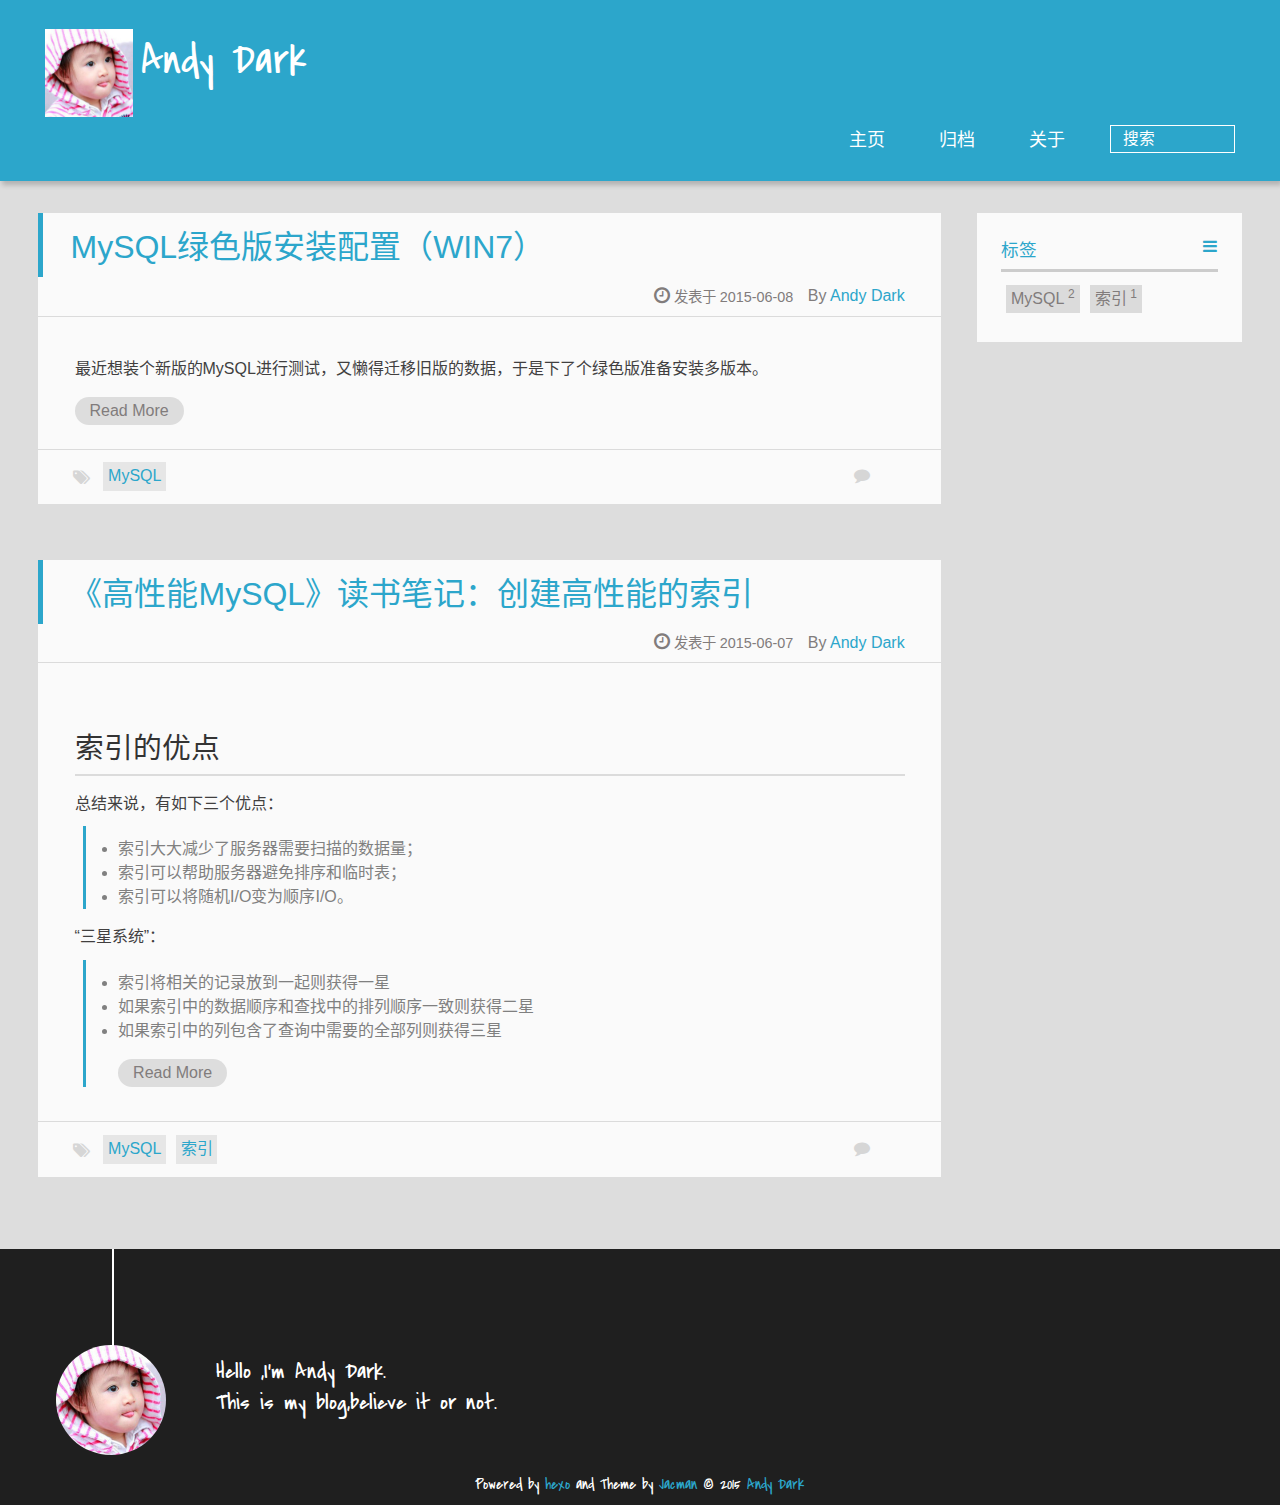
==== index.html @ 874c9fc3 "Site updated: 2015-06-08 14:07:18" ====
<!DOCTYPE HTML>
<html lang="zh-CN">
<head>
  <meta charset="UTF-8">
  
    <title>Andy Dark</title>
    <meta name="viewport" content="width=device-width, initial-scale=1,user-scalable=no">
    
    <meta name="author" content="Andy Dark">
    

    
    <meta name="description">
<meta property="og:type" content="website">
<meta property="og:title" content="Andy Dark">
<meta property="og:url" content="http://yoursite.com/index.html">
<meta property="og:site_name" content="Andy Dark">
<meta property="og:description">
<meta name="twitter:card" content="summary">
<meta name="twitter:title" content="Andy Dark">
<meta name="twitter:description">

    
    <link rel="alternative" href="/atom.xml" title="Andy Dark" type="application/atom+xml">
    
    
    <link rel="icon" href="/img/favicon.ico">
    
    
    <link rel="apple-touch-icon" href="/img/jacman.jpg">
    <link rel="apple-touch-icon-precomposed" href="/img/jacman.jpg">
    
    <link rel="stylesheet" href="/css/style.css" type="text/css">
</head>

  <body>
    <header>
      
<div>
		
			<div id="imglogo">
				<a href="/"><img src="/img/aoli_220.jpg" alt="Andy Dark" title="Andy Dark"/></a>
			</div>
			
			<div id="textlogo">
				<h1 class="site-name"><a href="/" title="Andy Dark">Andy Dark</a></h1>
				<h2 class="blog-motto"></h2>
			</div>
			<div class="navbar"><a class="navbutton navmobile" href="#" title="菜单">
			</a></div>
			<nav class="animated">
				<ul>
					<ul>
					 
						<li><a href="/">主页</a></li>
					
						<li><a href="/archives">归档</a></li>
					
						<li><a href="/about">关于</a></li>
					
					<li>
 					
					<form class="search" action="//google.com/search" method="get" accept-charset="utf-8">
						<label>Search</label>
						<input type="search" id="search" name="q" autocomplete="off" maxlength="20" placeholder="搜索" />
						<input type="hidden" name="q" value="site:yoursite.com">
					</form>
					
					</li>
				</ul>
			</nav>			
</div>
    </header>
    <div id="container">
      <div id="main">

   
    
    <article class="post-expand post" itemprop="articleBody"> 
        <header class="article-info clearfix">
  <h1 itemprop="name">
    
      <a href="/2015/06/08/MySQL绿色版安装配置（WIN7）/" title="MySQL绿色版安装配置（WIN7）" itemprop="url">MySQL绿色版安装配置（WIN7）</a>
  </h1>
  <p class="article-author">By
       
		<a href="/about" title="Andy Dark" target="_blank" itemprop="author">Andy Dark</a>
		
  <p class="article-time">
    <time datetime="2015-06-08T04:26:54.000Z" itemprop="datePublished"> 发表于 2015-06-08</time>
    
  </p>
</header>
    <div class="article-content">
        
        <p>最近想装个新版的MySQL进行测试，又懒得迁移旧版的数据，于是下了个绿色版准备安装多版本。</p>
        
        
        <p class="article-more-link">
          
            <a href="/2015/06/08/MySQL绿色版安装配置（WIN7）/#more">Read More</a>
          
       </p>
    </div>
    <footer class="article-footer clearfix">
<div class="article-catetags">


  <div class="article-tags">
  
  <span></span> <a href="/tags/MySQL/">MySQL</a>
  </div>

</div>




<div class="comments-count">
	
	  	<span></span>
		<a href="/2015/06/08/MySQL绿色版安装配置（WIN7）/#comments" class="ds-thread-count comments-count-link" data-thread-key="2015/06/08/MySQL绿色版安装配置（WIN7）/" data-count-type="comments">&nbsp;</a>
	
</div>

</footer>


    </article>






   
    
    <article class="post-expand post" itemprop="articleBody"> 
        <header class="article-info clearfix">
  <h1 itemprop="name">
    
      <a href="/2015/06/07/《高性能MySQL》读书笔记：创建高性能的索引/" title="《高性能MySQL》读书笔记：创建高性能的索引" itemprop="url">《高性能MySQL》读书笔记：创建高性能的索引</a>
  </h1>
  <p class="article-author">By
       
		<a href="/about" title="Andy Dark" target="_blank" itemprop="author">Andy Dark</a>
		
  <p class="article-time">
    <time datetime="2015-06-07T14:24:03.000Z" itemprop="datePublished"> 发表于 2015-06-07</time>
    
  </p>
</header>
    <div class="article-content">
        
        <h1 id="索引的优点">索引的优点</h1><p>总结来说，有如下三个优点：</p>
<blockquote>
<ul>
<li>索引大大减少了服务器需要扫描的数据量；</li>
<li>索引可以帮助服务器避免排序和临时表；</li>
<li>索引可以将随机I/O变为顺序I/O。</li>
</ul>
</blockquote>
<p>“三星系统”：</p>
<blockquote>
<ul>
<li>索引将相关的记录放到一起则获得一星 </li>
<li>如果索引中的数据顺序和查找中的排列顺序一致则获得二星</li>
<li>如果索引中的列包含了查询中需要的全部列则获得三星
        
        
        <p class="article-more-link">
          
            <a href="/2015/06/07/《高性能MySQL》读书笔记：创建高性能的索引/#more">Read More</a>
          
       </p>
    </div>
    <footer class="article-footer clearfix">
<div class="article-catetags">


  <div class="article-tags">
  
  <span></span> <a href="/tags/MySQL/">MySQL</a><a href="/tags/索引/">索引</a>
  </div>

</div>




<div class="comments-count">
	
	  	<span></span>
		<a href="/2015/06/07/《高性能MySQL》读书笔记：创建高性能的索引/#comments" class="ds-thread-count comments-count-link" data-thread-key="2015/06/07/《高性能MySQL》读书笔记：创建高性能的索引/" data-count-type="comments">&nbsp;</a>
	
</div>

</footer>


    </article>







</div>
      <div class="openaside"><a class="navbutton" href="#" title="显示侧边栏"></a></div>

<div id="asidepart">
<div class="closeaside"><a class="closebutton" href="#" title="隐藏侧边栏"></a></div>
<aside class="clearfix">

  

  
<div class="tagslist">
	<p class="asidetitle">标签</p>
		<ul class="clearfix">
		
			
				<li><a href="/tags/MySQL/" title="MySQL">MySQL<sup>2</sup></a></li>
			
		
			
				<li><a href="/tags/索引/" title="索引">索引<sup>1</sup></a></li>
			
		
		</ul>
</div>


  


</aside>
</div>
    </div>
    <footer><div id="footer" >
	
	<div class="line">
		<span></span>
		<div class="author"></div>
	</div>
	
	
	<section class="info">
		<p> Hello ,I&#39;m Andy Dark. <br/>
			This is my blog,believe it or not.</p>
	</section>
	 
	<div class="social-font" class="clearfix">
		
		
		
		
		
		
		
		
		
		
	</div>
			
		

		<p class="copyright">
		Powered by <a href="http://hexo.io" target="_blank" title="hexo">hexo</a> and Theme by <a href="https://github.com/wuchong/jacman" target="_blank" title="Jacman">Jacman</a> © 2015 
		
		<a href="/about" target="_blank" title="Andy Dark">Andy Dark</a>
		
		
		</p>
</div>
</footer>
    <script src="/js/jquery-2.0.3.min.js"></script>
<script src="/js/jquery.imagesloaded.min.js"></script>
<script src="/js/gallery.js"></script>

<script type="text/javascript">
$(document).ready(function(){ 
  $('.navbar').click(function(){
    $('header nav').toggleClass('shownav');
  });
  var myWidth = 0;
  function getSize(){
    if( typeof( window.innerWidth ) == 'number' ) {
      myWidth = window.innerWidth;
    } else if( document.documentElement && document.documentElement.clientWidth) {
      myWidth = document.documentElement.clientWidth;
    };
  };
  var m = $('#main'),
      a = $('#asidepart'),
      c = $('.closeaside'),
      o = $('.openaside');
  c.click(function(){
    a.addClass('fadeOut').css('display', 'none');
    o.css('display', 'block').addClass('fadeIn');
    m.addClass('moveMain');
  });
  o.click(function(){
    o.css('display', 'none').removeClass('beforeFadeIn');
    a.css('display', 'block').removeClass('fadeOut').addClass('fadeIn');      
    m.removeClass('moveMain');
  });
  $(window).scroll(function(){
    o.css("top",Math.max(80,260-$(this).scrollTop()));
  });
  
  $(window).resize(function(){
    getSize(); 
    if (myWidth >= 1024) {
      $('header nav').removeClass('shownav');
    }else{
      m.removeClass('moveMain');
      a.css('display', 'block').removeClass('fadeOut');
      o.css('display', 'none');
        
    }
  });
});
</script>




<script type="text/javascript">
  var duoshuoQuery = {short_name:"andydark"};
  (function() {
    var ds = document.createElement('script');
    ds.type = 'text/javascript';ds.async = true;
    ds.src = '//static.duoshuo.com/embed.js';
    ds.charset = 'UTF-8';
    (document.getElementsByTagName('head')[0] 
    || document.getElementsByTagName('body')[0]).appendChild(ds);
  })();
</script> 







<link rel="stylesheet" href="/fancybox/jquery.fancybox.css" media="screen" type="text/css">
<script src="/fancybox/jquery.fancybox.pack.js"></script>
<script type="text/javascript">
$(document).ready(function(){ 
  $('.article-content').each(function(i){
    $(this).find('img').each(function(){
      if ($(this).parent().hasClass('fancybox')) return;
      var alt = this.alt;
      if (alt) $(this).after('<span class="caption">' + alt + '</span>');
      $(this).wrap('<a href="' + this.src + '" title="' + alt + '" class="fancybox"></a>');
    });
    $(this).find('.fancybox').each(function(){
      $(this).attr('rel', 'article' + i);
    });
  });
  if($.fancybox){
    $('.fancybox').fancybox();
  }
}); 
</script>



<!-- Analytics Begin -->





<!-- Analytics End -->

<!-- Totop Begin -->

	<div id="totop">
	<a title="返回顶部"><img src="/img/scrollup.png"/></a>
	</div>
	<script src="/js/totop.js"></script>

<!-- Totop End -->

<!-- MathJax Begin -->
<!-- mathjax config similar to math.stackexchange -->


<!-- MathJax End -->

<!-- Tiny_search Begin -->

<!-- Tiny_search End -->

  </body>
 </html>
---- css/style.css ----
html,
body,
div,
span,
applet,
object,
iframe,
h1,
h2,
h3,
h4,
h5,
h6,
p,
blockquote,
pre,
a,
abbr,
acronym,
address,
big,
cite,
code,
del,
dfn,
em,
img,
ins,
kbd,
q,
s,
samp,
small,
strike,
strong,
sub,
sup,
tt,
var,
dl,
dt,
dd,
ol,
ul,
li,
fieldset,
form,
label,
legend,
table,
caption,
tbody,
tfoot,
thead,
tr,
th,
td {
  margin: 0;
  padding: 0;
  border: 0;
  outline: 0;
  font-weight: inherit;
  font-style: inherit;
  font-family: inherit;
  font-size: 100%;
  vertical-align: baseline;
}
body {
  line-height: 1;
  color: #000;
  background: #fff;
}
ol,
ul {
  list-style: none;
}
table {
  border-collapse: separate;
  border-spacing: 0;
  vertical-align: middle;
}
caption,
th,
td {
  text-align: left;
  font-weight: normal;
  vertical-align: middle;
}
a img {
  border: none;
}
/* custom Font*/
@font-face {
  font-family: "covered_by_your_graceregular";
  font-weight: normal;
  font-style: normal;
  src: url("../font/coveredbyyourgrace-webfont.eot");
  src: url("../font/coveredbyyourgrace-webfont.eot?#iefix") format('embedded-opentype'), url("../font/coveredbyyourgrace-webfont.svg#covered_by_your_graceregular") format('svg'), url("../font/coveredbyyourgrace-webfont.woff") format('woff'), url("../font/coveredbyyourgrace-webfont.ttf") format('truetype');
}
/* icon Font */
@font-face {
  font-family: "FontAwesome";
  font-style: normal;
  font-weight: normal;
  src: url("../font/fontawesome-webfont.eot?v=#4.0.3");
  src: url("../font/fontawesome-webfont.eot?#iefix&v=#4.0.3") format("embedded-opentype"), url("../font/fontawesome-webfont.woff?v=#4.0.3") format("woff"), url("../font/fontawesome-webfont.ttf?v=#4.0.3") format("truetype"), url("../font/fontawesome-webfont.svg#fontawesomeregular?v=#4.0.3") format("svg");
}
@font-face {
  font-family: "fontdiao";
  font-weight: normal;
  font-style: normal;
  src: url("../font/fontdiao.eot");
  src: url("../font/fontdiao.eot?#iefix") format('embedded-opentype'), url("../font/fontdiao.svg#fontdiao") format('svg'), url("../font/fontdiao.woff") format('woff'), url("../font/fontdiao.ttf") format('truetype');
}
/* Public style */
* {
  -webkit-margin-before: 0;
  -webkit-margin-after: 0;
}
body {
  background: #ddd;
  font-family: "Helvetica Neue", "Helvetica", "Microsoft YaHei", "WenQuanYi Micro Hei", Arial, sans-serif;
  font-size: 100%;
  color: #817c7c;
  line-height: 1.5;
}
iframe {
  margin-top: 10px;
}
small {
  font-size: 80%;
}
sub,
sup {
  font-size: 75%;
  line-height: 0;
  position: relative;
  vertical-align: baseline;
}
sup {
  top: -0.5em;
  padding-left: 0.3em;
}
sub {
  bottom: -0.25em;
}
a {
  text-decoration: none;
  color: #817c7c;
}
a:hover,
a:focus {
  outline: 0;
  text-decoration: none;
  -webkit-transition: color 0.25s, background 0.5s;
  -moz-transition: color 0.25s, background 0.5s;
  -o-transition: color 0.25s, background 0.5s;
  -ms-transition: color 0.25s, background 0.5s;
  transition: color 0.25s, background 0.5s;
}
a:hover:before {
  -webkit-transition: color 0.25s, background 0.5s;
  -moz-transition: color 0.25s, background 0.5s;
  -o-transition: color 0.25s, background 0.5s;
  -ms-transition: color 0.25s, background 0.5s;
  transition: color 0.25s, background 0.5s;
}
input:focus {
  outline: none;
}
input,
button {
  margin: 0;
  padding: 0;
}
input::-moz-focus-inner,
button::-moz-focus-inner {
  border: 0;
  padding: 0;
}
h1 {
  font-size: 1.5em;
}
.fa {
  display: inline-block;
  font-family: FontAwesome;
  font-style: normal;
  font-weight: normal;
  line-height: 1;
  -webkit-font-smoothing: antialiased;
  -moz-osx-font-smoothing: grayscale;
}
.clearfix {
  zoom: 1;
}
.clearfix:before,
.clearfix:after {
  content: "";
  display: table;
}
.clearfix:after {
  clear: both;
}
::-webkit-input-placeholder {
  color: #fff;
  padding: 2px 0 0 4px;
}
::-moz-placeholder {
  color: #fff;
  padding: 2px 0 0 4px;
}
:-ms-input-placeholder {
  color: #fff;
  padding: 2px 0 0 4px;
}
::-webkit-input-placeholder::before {
  font-family: "FontAwesome";
  -webkit-font-smoothing: antialiased;
  -moz-osx-font-smoothing: grayscale;
  content: "\f002";
  padding-right: 4px;
}
::-moz-placeholder:before {
  font-family: "FontAwesome";
  -webkit-font-smoothing: antialiased;
  -moz-osx-font-smoothing: grayscale;
  content: "\f002";
  padding-right: 4px;
}
:-ms-input-placeholder::before {
  font-family: "FontAwesome";
  -webkit-font-smoothing: antialiased;
  -moz-osx-font-smoothing: grayscale;
  content: "\f002";
  padding-right: 4px;
}
input[type="search"]::-webkit-search-cancel-button,
input[type="search"]::-webkit-search-decoration {
  -webkit-appearance: none;
}
::-webkit-search-cancel-button:after {
  font-family: "FontAwesome";
  -webkit-font-smoothing: antialiased;
  -moz-osx-font-smoothing: grayscale;
  content: '\f00d';
  color: #fff;
  padding-right: 4px;
}
/* css3 animate */
.animated {
  -webkit-animation-fill-mode: both;
  -moz-animation-fill-mode: both;
  -o-animation-fill-mode: both;
  -ms-animation-fill-mode: both;
  animation-fill-mode: both;
  -webkit-animation-duration: 1s;
  -moz-animation-duration: 1s;
  -o-animation-duration: 1s;
  -ms-animation-duration: 1s;
  animation-duration: 1s;
}
@-webkit-keyframes fadeIn {
  0% {
    opacity: 0;
    -ms-filter: "progid:DXImageTransform.Microsoft.Alpha(Opacity=0)";
    filter: alpha(opacity=0);
  }
  100% {
    opacity: 1;
    -ms-filter: none;
    filter: none;
  }
}
.fadeIn {
  -webkit-animation-name: fadeIn;
  -moz-animation-name: fadeIn;
  -o-animation-name: fadeIn;
  -ms-animation-name: fadeIn;
  animation-name: fadeIn;
}
.fadeOut {
  -webkit-animation-name: fadeOut;
  -moz-animation-name: fadeOut;
  -o-animation-name: fadeOut;
  -ms-animation-name: fadeOut;
  animation-name: fadeOut;
}
@-moz-keyframes fadeInDown {
  0% {
    opacity: 0;
    -ms-filter: "progid:DXImageTransform.Microsoft.Alpha(Opacity=0)";
    filter: alpha(opacity=0);
    -webkit-transform: translateY(-20px);
    -moz-transform: translateY(-20px);
    -o-transform: translateY(-20px);
    -ms-transform: translateY(-20px);
    transform: translateY(-20px);
  }
  100% {
    opacity: 1;
    -ms-filter: none;
    filter: none;
    -webkit-transform: translateY(0);
    -moz-transform: translateY(0);
    -o-transform: translateY(0);
    -ms-transform: translateY(0);
    transform: translateY(0);
  }
}
@-webkit-keyframes fadeInDown {
  0% {
    opacity: 0;
    -ms-filter: "progid:DXImageTransform.Microsoft.Alpha(Opacity=0)";
    filter: alpha(opacity=0);
    -webkit-transform: translateY(-20px);
    -moz-transform: translateY(-20px);
    -o-transform: translateY(-20px);
    -ms-transform: translateY(-20px);
    transform: translateY(-20px);
  }
  100% {
    opacity: 1;
    -ms-filter: none;
    filter: none;
    -webkit-transform: translateY(0);
    -moz-transform: translateY(0);
    -o-transform: translateY(0);
    -ms-transform: translateY(0);
    transform: translateY(0);
  }
}
@-o-keyframes fadeInDown {
  0% {
    opacity: 0;
    -ms-filter: "progid:DXImageTransform.Microsoft.Alpha(Opacity=0)";
    filter: alpha(opacity=0);
    -webkit-transform: translateY(-20px);
    -moz-transform: translateY(-20px);
    -o-transform: translateY(-20px);
    -ms-transform: translateY(-20px);
    transform: translateY(-20px);
  }
  100% {
    opacity: 1;
    -ms-filter: none;
    filter: none;
    -webkit-transform: translateY(0);
    -moz-transform: translateY(0);
    -o-transform: translateY(0);
    -ms-transform: translateY(0);
    transform: translateY(0);
  }
}
@keyframes fadeInDown {
  0% {
    opacity: 0;
    -ms-filter: "progid:DXImageTransform.Microsoft.Alpha(Opacity=0)";
    filter: alpha(opacity=0);
    -webkit-transform: translateY(-20px);
    -moz-transform: translateY(-20px);
    -o-transform: translateY(-20px);
    -ms-transform: translateY(-20px);
    transform: translateY(-20px);
  }
  100% {
    opacity: 1;
    -ms-filter: none;
    filter: none;
    -webkit-transform: translateY(0);
    -moz-transform: translateY(0);
    -o-transform: translateY(0);
    -ms-transform: translateY(0);
    transform: translateY(0);
  }
}
body >header {
  width: 100%;
  -webkit-box-shadow: 2px 4px 5px rgba(3,3,3,0.2);
  box-shadow: 2px 4px 5px rgba(3,3,3,0.2);
  background: url("../") center #2ca6cb;
  color: #fff;
  padding: 1em 0 0.8em;
}
@media only screen and (min-width: 1024px) {
  body >header {
    padding: 1.8em 0 1.5em;
  }
}
body >header >div {
  width: 95%;
  margin: 0 auto;
  position: relative;
  overflow: hidden;
}
@media only screen and (min-width: 1024px) {
  body >header >div {
    width: 93%;
  }
}
body >header a {
  display: block;
  color: #fff;
}
#imglogo {
  float: left;
  width: 4em;
  height: 4em;
}
@media only screen and (min-width: 768px) {
  #imglogo {
    width: 5em;
  }
}
@media only screen and (min-width: 1024px) {
  #imglogo {
    width: 5.5em;
  }
}
#imglogo img {
  width: 4em;
}
@media only screen and (min-width: 768px) {
  #imglogo img {
    width: 5em;
  }
}
@media only screen and (min-width: 1024px) {
  #imglogo img {
    width: 5.5em;
  }
}
#textlogo {
  float: left;
  width: 75%;
  margin-left: 0.5em;
}
#textlogo h1.site-name {
  width: 86%;
  font-family: "covered_by_your_graceregular";
  font-size: 200%;
  line-height: 1.5;
  -webkit-font-smoothing: antialiased;
  -moz-osx-font-smoothing: grayscale;
}
@media only screen and (min-width: 768px) {
  #textlogo h1.site-name {
    font-size: 240%;
  }
}
@media only screen and (min-width: 1024px) {
  #textlogo h1.site-name {
    font-size: 280%;
  }
}
#textlogo h2.blog-motto {
  font-size: 0.7em;
  font-weight: normal;
}
@media only screen and (min-width: 768px) {
  #textlogo h2.blog-motto {
    font-size: 100%;
  }
}
@media only screen and (min-width: 1024px) {
  #textlogo h2.blog-motto {
    font-size: 110%;
  }
}
.navbar {
  position: absolute;
  width: 2em;
  right: 0em;
  top: 1em;
  padding: 0.5em;
}
@media only screen and (min-width: 1024px) {
  .navbar {
    display: none;
  }
}
.navbutton::before {
  font-family: "FontAwesome";
  -webkit-font-smoothing: antialiased;
  -moz-osx-font-smoothing: grayscale;
  content: "\f0c9";
}
.navmobile::before {
  padding-left: 1em;
}
header nav {
  float: left;
  width: 100%;
  font-size: 112.5%;
  padding-top: 0.5em;
  max-height: 0.01em;
  -webkit-transition: max-height 1s ease-out;
  -moz-transition: max-height 1s ease-out;
  -o-transition: max-height 1s ease-out;
  -ms-transition: max-height 1s ease-out;
  transition: max-height 1s ease-out;
}
@media only screen and (min-width: 568px) {
  header nav {
    width: 50%;
  }
}
@media only screen and (min-width: 1024px) {
  header nav {
    float: right;
    width: auto;
    margin-top: 1em;
    max-height: none;
  }
}
@media only screen and (min-width: 1024px) {
  header nav ul {
    float: right;
  }
}
@media only screen and (min-width: 1024px) {
  header nav ul li {
    float: left;
  }
}
header nav ul li a {
  padding: 0.2em 0 0.2em 1em;
}
@media only screen and (min-width: 1024px) {
  header nav ul li a {
    padding: 0.2em 1.5em;
  }
}
header nav ul li a:hover {
  background: #1b7f9e;
  color: #e9cd4c;
}
.shownav {
  max-height: 40em;
}
.search {
  padding: 0.1em 0 0 1em;
}
.search input {
  -webkit-appearance: textfield;
  font-size: 0.87em;
  line-height: 1.7;
  border: 1px solid #fff;
  color: #fff;
  background: transparent;
  width: 80%;
  padding-left: 0.5em;
}
@media only screen and (min-width: 1024px) {
  .search input {
    width: 8em;
    -webkit-transition: 0.5s width;
    -moz-transition: 0.5s width;
    -o-transition: 0.5s width;
    -ms-transition: 0.5s width;
    transition: 0.5s width;
  }
  .search input:focus {
    width: 15em;
  }
}
.search label {
  display: none;
}
/* index layout */
#container {
  width: 95%;
  margin: 0 auto;
  overflow: hidden;
}
@media only screen and (min-width: 768px) {
  #container {
    width: 96%;
  }
}
@media only screen and (min-width: 1024px) {
  #container {
    width: 94%;
  }
}
@media only screen and (min-width: 1560px) {
  #container {
    width: 82%;
  }
}
#main {
  margin: 1em 0 0;
  line-height: 1.8;
}
@media only screen and (min-width: 1024px) {
  #main {
    margin: 2em 0 0;
    width: 75%;
    float: left;
    -webkit-transition: margin 0.5s ease-out;
    -moz-transition: margin 0.5s ease-out;
    -o-transition: margin 0.5s ease-out;
    -ms-transition: margin 0.5s ease-out;
    transition: margin 0.5s ease-out;
  }
}
#main section.post {
  background: #fafafa;
  margin-bottom: 0.125em;
}
#main section.post a {
  display: block;
  border-left: 0.5em solid #ccc;
  -webkit-transition: border-left 0.45s;
  -moz-transition: border-left 0.45s;
  -o-transition: border-left 0.45s;
  -ms-transition: border-left 0.45s;
  transition: border-left 0.45s;
  padding: 0.5em;
}
@media only screen and (min-width: 768px) {
  #main section.post a {
    padding: 1em;
  }
}
#main section.post a:hover {
  border-left: 0.5em solid #2ca6cb;
}
#main section.post a h1 {
  color: #2ca6cb;
  line-height: 2;
}
#main section.post a p {
  color: #817c7c;
}
#main section.post a time {
  color: #817c7c;
  display: block;
  margin: 0.5em 0;
  font-size: 0.9em;
}
#main article.post-expand {
  background: #fafafa;
  margin-bottom: 3.5em;
}
#main article.post-expand .img-logo {
  max-width: 180px;
  max-height: 96px;
  display: block !important;
  margin-right: 0.7em;
  margin-left: 0.7em;
  padding: 0;
  float: right;
  clear: right;
}
#main article.post-expand .img-topic {
  max-width: 300px;
  max-height: 1800px;
  display: block !important;
  margin-left: 0.7em;
  margin-right: 0.7em;
  padding: 0;
  float: right;
  clear: right;
}
#main article.post-expand .article-more-link a {
  display: inline-block;
  line-height: 1em;
  padding: 6px 15px;
  -webkit-border-radius: 15px;
  border-radius: 15px;
  background: #ddd;
  color: #817c7c;
  text-decoration: none;
}
#main article.post-expand .article-more-link a:hover {
  background: #2ca6cb;
  color: #fff;
  text-decoration: none;
}
#archive-page section.post a {
  font-size: 0.9em;
  padding: 0.5em !important;
}
@media only screen and (min-width: 768px) {
  #archive-page section.post a time {
    padding-left: 1em;
  }
}
.moveMain {
  margin-left: 10% !important;
}
.unexpand .prev {
  border-left: 0.5em solid #ccc;
}
.unexpand .prev:hover {
  border-left: 0.5em solid #2ca6cb;
}
#page-nav {
  background: #fafafa;
  text-align: center;
  overflow: hidden;
}
#page-nav a {
  display: inline-block;
  padding: 0.5em 1em;
}
#page-nav a {
  color: #2ca6cb;
}
#page-nav a:hover {
  background: #ccc;
  color: #2ca6cb;
}
#page-nav .prev {
  float: left;
  -webkit-transition: border-left 0.5s;
  -moz-transition: border-left 0.5s;
  -o-transition: border-left 0.5s;
  -ms-transition: border-left 0.5s;
  transition: border-left 0.5s;
}
#page-nav .prev span:before {
  font-family: "FontAwesome";
  -webkit-font-smoothing: antialiased;
  -moz-osx-font-smoothing: grayscale;
  content: "\f053";
  padding-right: 0.5em;
}
#page-nav .next {
  float: right;
}
#page-nav .next span:before {
  font-family: "FontAwesome";
  -webkit-font-smoothing: antialiased;
  -moz-osx-font-smoothing: grayscale;
  content: "\f054";
  padding-left: 0.5em;
}
#page-nav .page-number {
  display: none;
  padding: 0.5em 1em;
}
@media only screen and (min-width: 768px) {
  #page-nav .page-number {
    display: inline-block;
  }
}
#page-nav .current {
  color: #b8b8b8;
  font-weight: bold;
}
#page-nav .space {
  color: #2ca6cb;
}
/* page layout */
@media only screen and (min-width: 1024px) {
  .page {
    margin-left: 10% !important;
  }
}
/* archive layout */
.category-icon:before,
.tag-icon:before,
.archive-icon:before {
  font-family: "FontAwesome";
  -webkit-font-smoothing: antialiased;
  -moz-osx-font-smoothing: grayscale;
  color: #ccc;
  font-size: 100%;
  padding-right: 0.3em;
}
.category-icon:before {
  content: "\f07b";
}
.tag-icon:before {
  content: "\f02c";
}
.archive-icon:before {
  content: "\f187";
}
.archive-title {
  margin: 1em 0;
  padding: 2em;
  background: #fafafa;
  border-left: 0.5em solid #ccc;
}
@media only screen and (min-width: 1024px) {
  .archive-title {
    margin: 2em 0;
    width: 18.5%;
    padding-left: 0.5%;
    float: left;
  }
}
.archive-title h2 {
  width: 90%;
  color: #2ca6cb;
  font-size: 120%;
}
.archive-title a {
  color: #2ca6cb;
  -webkit-transition: color 0.5s;
  -moz-transition: color 0.5s;
  -o-transition: color 0.5s;
  -ms-transition: color 0.5s;
  transition: color 0.5s;
}
.archive-title a:hover {
  color: #2ca6cb;
  -webkit-transition: color 0.5s;
  -moz-transition: color 0.5s;
  -o-transition: color 0.5s;
  -ms-transition: color 0.5s;
  transition: color 0.5s;
}
.current {
  color: #ea6753 !important;
}
@media only screen and (min-width: 768px) {
  .archive-part {
    min-height: 200px;
  }
}
@media only screen and (min-width: 1024px) {
  .archive-part {
    float: right;
    margin-left: 2% !important;
  }
}
.archive-part section.post {
  width: 100%;
}
.archive-part section.post time {
  font-size: 1.1em !important;
  float: left;
}
@media only screen and (max-width: 568px) {
  .archive-part section.post time {
    width: 100%;
  }
}
@media only screen and (min-width: 568px) {
  .archive-part section.post time {
    width: 20%;
  }
}
@media only screen and (min-width: 768px) {
  .archive-nav {
    width: 100%;
    float: left;
    margin-top: 1em;
  }
}
/* tags&categories layout */
.all-list-box {
  min-height: 400px;
}
.post,
.page,
.link,
.photo {
  background: #fafafa;
}
.post a,
.page a,
.link a,
.photo a {
  color: #2ca6cb;
}
.post a:hover,
.page a:hover,
.link a:hover,
.photo a:hover {
  color: #ea6753;
}
@media only screen and (min-width: 768px) {
  article header.article-info {
    border-bottom: 1px solid #dbdbdb;
  }
}
article header.article-info >h1 {
  padding: 0.2em 3%;
  font-size: 170%;
  line-height: 1.5;
  word-wrap: break-word;
  word-break: normal;
  -webkit-font-smoothing: antialiased;
  -moz-osx-font-smoothing: grayscale;
  border-left: 5px solid #2ca6cb;
}
@media only screen and (min-width: 1024px) {
  article header.article-info >h1 {
    font-size: 200%;
    padding-top: 0.3em;
  }
}
article header.article-info >p.article-author {
  padding: 0.3em 4% 0.3em 0;
  text-align: right;
  border-bottom: 1px solid #dbdbdb;
}
@media only screen and (min-width: 768px) {
  article header.article-info >p.article-author {
    float: right;
    border-bottom: none;
  }
}
article header.article-info >p.article-time {
  padding-top: 0.5em;
  font-size: 0.8em;
  text-align: center;
  margin-bottom: -2.7em;
}
@media only screen and (min-width: 768px) {
  article header.article-info >p.article-time {
    float: right;
    margin-right: 1em;
    padding-top: 0.1em;
    font-size: 0.9em;
  }
}
article header.article-info >p.article-time:before {
  font-family: "FontAwesome";
  font-size: 130%;
  content: "\f017";
  -webkit-font-smoothing: antialiased;
  -moz-osx-font-smoothing: grayscale;
}
article .article-content {
  padding: 1.5em 4%;
  color: #413f3f;
  font-size: 100%;
}
article .article-content:before,
article .article-content:after {
  content: "";
  display: block;
  clear: both;
}
article .article-content .kb {
  padding: 0.1em 0.6em;
  border: 1px solid #ccc;
  background-color: code-color;
  color: #8f8f8f;
  -webkit-box-shadow: 0 1px 0 rgba(0,0,0,0.2), 0 0 0 2px #fff inset;
  box-shadow: 0 1px 0 rgba(0,0,0,0.2), 0 0 0 2px #fff inset;
  -webkit-border-radius: 3px;
  border-radius: 3px;
  display: inline-block;
  margin: 0 0.1em;
  text-shadow: 0 1px 0 #fff;
  line-height: 1.5;
  white-space: nowrap;
}
article .article-content h1,
article .article-content h2 {
  font-size: 180%;
  line-height: 1.2em;
  padding-bottom: 0.3em;
  margin-top: 1.5em;
  border-bottom: 2px solid #dbdbdb;
}
article .article-content h3 {
  font-size: 140%;
  line-height: 1em;
  margin-top: 1.3em;
}
article .article-content h4,
article .article-content h5,
article .article-content h6 {
  font-size: 140%;
}
article .article-content h1,
article .article-content h2,
article .article-content h3,
article .article-content h4,
article .article-content h5,
article .article-content h6 {
  color: #333;
  -webkit-font-smoothing: antialiased;
  -moz-osx-font-smoothing: grayscale;
}
article .article-content h1 >code,
article .article-content h2 >code,
article .article-content h3 >code,
article .article-content h4 >code,
article .article-content h5 >code,
article .article-content h6 >code {
  color: #a3a3a3;
}
article .article-content hr {
  border: 1px solid #dbdbdb;
}
article .article-content strong {
  font-weight: bold;
}
article .article-content em {
  font-style: italic;
}
article .article-content acronym,
article .article-content abbr {
  border-bottom: 1px dotted;
}
article .article-content blockquote {
  border-left: 0.2em solid #2ca6cb;
  margin: 0.65em 0 0.65em 1%;
  padding-left: 1%;
  line-height: 1.5;
  font-size: 100%;
  color: #808080;
}
article .article-content blockquote footer {
  background: #fafafa;
  padding: 0;
  margin: 0;
  font-size: 80%;
  line-height: 1em;
}
article .article-content blockquote cite {
  font-style: italic;
  padding-left: 0.5em;
}
article .article-content ul,
article .article-content ol {
  padding-left: 1.5em;
  font-size: 100%;
  padding-top: 0.7em;
}
@media only screen and (min-width: 768px) {
  article .article-content ul,
  article .article-content ol {
    padding-left: 1.5em;
  }
}
article .article-content ul li {
  list-style: disc;
  text-align: match-parent;
}
article .article-content ol li {
  list-style-type: decimal;
}
article .article-content dl dt {
  font-weight: blod;
}
article .article-content ul li>code,
article .article-content ol li>code,
article .article-content p code,
article .article-content strong code,
article .article-content em code,
article .article-content table th>code,
article .article-content table td>code {
  font-family: Monaco, Menlo, Consolas, Courier New, monospace;
  background: #eee;
  color: #d14;
  border: 1px solid #d6d6d6;
  padding: 0 5px;
  margin: 0 2px;
  font-size: 90%;
  white-space: nowrap;
  text-shadow: 0 1px #fff;
  -webkit-border-radius: 0.25em;
  -webkit-border-radius: 0.25em;
  border-radius: 0.25em;
}
article .article-content p {
  line-height: 1.5;
  margin-top: 0.7em;
}
@media only screen and (min-width: 1024px) {
  article .article-content p {
    margin-top: 1em;
  }
}
article .article-content img,
article .article-content video,
article .article-content figure img {
  max-width: 100%;
  height: auto;
  vertical-align: middle;
  padding-top: 0.5em;
}
@media only screen and (min-width: 1024px) {
  article .article-content img,
  article .article-content video,
  article .article-content figure img {
    padding-top: 0.7em;
  }
}
article .article-content .img-topic,
article .article-content .img-logo {
  display: none;
}
article .article-content .img-center {
  display: block;
  margin: auto;
}
article .article-content .img-shadow {
  -webkit-box-shadow: 0 0 2px 3px #ddd;
  box-shadow: 0 0 2px 3px #ddd;
}
article .article-content figcaption,
article .article-content .caption {
  display: block;
  margin-top: 0.3em;
  color: #808080;
  position: relative;
  font-size: 0.9em;
  padding-left: 1.3em;
}
article .article-content figcaption:before,
article .article-content .caption:before {
  content: '\f040';
  position: absolute;
  font: 0.9em "FontAwesome";
  position: absolute;
  left: 0;
  top: 0.3em;
}
article .article-content .video-container {
  position: relative;
  padding-top: 56%;
  height: 0;
  overflow: hidden;
}
article .article-content .video-container iframe,
article .article-content .video-container object,
article .article-content .video-container embed {
  position: absolute;
  top: 0;
  left: 0;
  width: 100%;
  height: 100%;
  margin-top: 0;
}
article .article-content table {
  max-width: 100%;
  border-collapse: collapse;
  border-spacing: 0;
  margin-top: 1em;
}
article .article-content table th {
  font-weight: bold;
  border-bottom: 2px solid #dbdbdb;
  padding: 0.5em;
  line-height: 1.3em;
}
article .article-content table td {
  border-bottom: 1px solid #dbdbdb;
  padding: 0.5em;
  line-height: 1.3em;
}
article .article-content .pullquote {
  text-align: left;
  width: 45%;
  margin: 0;
  border: none;
}
article .article-content .left {
  margin-left: 0.5em;
  margin-right: 1em;
  float: left;
}
article .article-content .right {
  margin-right: 0.5em;
  margin-left: 1em;
  float: right;
}
footer.article-footer {
  background: #fafafa;
  padding: 0 4%;
  margin: 0;
  border-top: 1px solid #dbdbdb;
}
.article-share {
  float: right;
  width: 100%;
}
@media only screen and (min-width: 568px) {
  .article-share {
    width: 60%;
  }
}
@media only screen and (min-width: 768px) {
  .article-share {
    width: 16.5em;
  }
}
.article-share .share-jiathis {
  padding: 0.5em 0;
  margin-top: 0.3em;
}
.share span {
  float: right;
  height: 3em;
  width: 1em;
  margin-right: 0.5em;
  position: relative;
  color: #d6d6d6;
}
.share span:before {
  font-family: "FontAwesome";
  content: "\f064";
  font-size: 1em;
  -webkit-font-smoothing: antialiased;
  -moz-osx-font-smoothing: grayscale;
  width: 1.5em;
  height: 1.5em;
  position: absolute;
  top: 50%;
  left: 50%;
  margin-top: -0.75em;
  margin-left: -0.75em;
}
.share a {
  float: right;
  width: 3em;
  height: 3em;
  display: block;
  position: relative;
}
.share a:before {
  font-size: 1.2em;
  font-family: "FontAwesome";
  text-align: center;
  color: #817c7c;
  -webkit-font-smoothing: antialiased;
  -moz-osx-font-smoothing: grayscale;
  width: 1.5em;
  height: 1.5em;
  position: absolute;
  top: 50%;
  left: 50%;
  margin-top: -0.75em;
  margin-left: -0.75em;
}
.share a:hover:before {
  color: #fff;
}
.article-share-twitter:before {
  content: "\f099";
}
.article-share-twitter:hover {
  background: #00aced;
  text-shadow: 0 1px #008abe;
}
.article-share-facebook:before {
  content: "\f09a";
}
.article-share-facebook:hover {
  background: #3b5998;
  text-shadow: 0 1px #2f477a;
}
.article-share-weibo:before {
  content: "\f18a";
}
.article-share-weibo:hover {
  background: #c64d3e;
  text-shadow: 0 1px #a13c2f;
}
.article-share-qrcode:before {
  font-family: "fontdiao" !important;
  content: "\f132";
}
.article-share-qrcode:hover {
  background: #49ae0f;
  text-shadow: 0 1px #3a8b0c;
}
.article-share-renren:before {
  content: "\f18b";
}
.article-share-renren:hover {
  background: #369;
  text-shadow: 0 1px #29527a;
}
.article-back-to-top:before {
  content: "\f062";
}
.article-back-to-top:hover {
  background: #762c54;
  text-shadow: 0 1px #5e2343;
}
.qrcode {
  width: 15em;
  height: 15em;
  position: absolute;
  top: 50%;
  left: 50%;
  margin-top: -7.5em;
  margin-left: -7.5em;
  background: #fff;
  border: 2px solid #ccc;
  -webkit-border-radius: 3px;
  border-radius: 3px;
  display: inline-block;
  opacity: 0;
  -ms-filter: "progid:DXImageTransform.Microsoft.Alpha(Opacity=0)";
  filter: alpha(opacity=0);
  position: fixed;
  text-align: center;
  visibility: hidden;
  z-index: 10;
  -webkit-transition: opacity 0.5s;
  -moz-transition: opacity 0.5s;
  -o-transition: opacity 0.5s;
  -ms-transition: opacity 0.5s;
  transition: opacity 0.5s;
}
@media only screen and (min-width: 1024px) {
  .qrcode {
    width: 20em;
    height: 20em;
    position: absolute;
    top: 50%;
    left: 50%;
    margin-top: -10em;
    margin-left: -10em;
    position: fixed;
  }
}
.qrcode span {
  display: block;
  width: 80%;
  height: 1.5em;
  font-size: 80%;
  float: left;
}
.qrcode span:before {
  content: none;
}
.qrcode a {
  display: block;
  width: 16%;
  height: 1.5em;
  float: left;
}
.qrcode img {
  width: 90%;
  height: 90%;
}
.qrclose:before {
  font-family: "FontAwesome";
  -webkit-font-smoothing: antialiased;
  -moz-osx-font-smoothing: grayscale;
  content: "\f057";
  color: #ccc;
}
.qrclose:hover:before {
  color: #2ca6cb !important;
}
.overlay {
  display: none !important;
}
.overlay:target+.qrcode {
  opacity: 1;
  -ms-filter: none;
  filter: none;
  visibility: visible;
}
.comments-count {
  color: #d6d6d6;
  margin-top: 0.3em;
  padding: 0.5em 0;
  float: right;
}
.comments-count span:before {
  font-family: "FontAwesome";
  -webkit-font-smoothing: antialiased;
  -moz-osx-font-smoothing: grayscale;
  content: "\f075";
}
@media only screen and (max-width: 568px) {
  .comments-count {
    float: left;
  }
}
.comments-count-link {
  padding: 0.5em;
  margin: 0 0.3em;
}
.comments-count-link:hover {
  color: #fff !important;
  background: #2ca6cb;
}
.article-tags,
.article-categories {
  padding: 0.5em 0;
  float: left;
/**width 100%**/
}
@media only screen and (max-width: 568px) {
  .article-tags,
  .article-categories {
    margin-right: 1em !important;
  }
}
.article-tags {
  color: #d6d6d6;
}
@media only screen and (max-width: 568px) {
  .article-tags {
    margin-left: 0;
  }
}
.article-tags span {
  position: relative;
  float: left;
  width: 1em;
  height: 2em;
  margin-right: 0.5em;
}
.article-tags span:before {
  font-family: "FontAwesome";
  -webkit-font-smoothing: antialiased;
  -moz-osx-font-smoothing: grayscale;
  width: 1.2em;
  height: 1.2em;
  position: absolute;
  top: 50%;
  left: 50%;
  margin-top: -0.6em;
  margin-left: -0.6em;
  content: "\f02c";
}
.article-tags a {
  float: left;
  padding: 0 0.3em;
  margin: 0.3em;
  background: #e6e6e6;
}
.article-tags a:hover {
  color: #fff;
  background: #2ca6cb;
}
.article-categories {
  color: #d6d6d6;
  margin-top: 0.3em;
  margin-right: 3em;
}
.article-categories span:before {
  font-family: "FontAwesome";
  -webkit-font-smoothing: antialiased;
  -moz-osx-font-smoothing: grayscale;
  content: "\f07b";
}
.article-category-link {
  padding: 0.5em;
  margin: 0 0.3em;
}
.article-category-link:hover {
  color: #fff !important;
  background: #2ca6cb;
}
.article-nav {
  padding: 0 10%;
}
@media only screen and (min-width: 768px) {
  .article-nav {
    padding: 0 4%;
  }
}
.article-nav strong {
  font-size: 1em;
  font-weight: bold;
}
.article-nav a {
  display: block;
  overflow: hidden;
}
.article-nav .prev a:hover,
.article-nav .next a:hover {
  background: #2ca6cb;
  color: #fff;
}
.article-nav .prev {
  width: 100%;
  float: left;
}
.article-nav .prev strong {
  padding-left: 1.8em;
}
.article-nav .prev span:before {
  font-family: "FontAwesome";
  -webkit-font-smoothing: antialiased;
  -moz-osx-font-smoothing: grayscale;
  content: "\f053";
  padding-right: 0.5em;
}
@media only screen and (min-width: 768px) {
  .article-nav .prev {
    width: 45%;
    float: left;
  }
}
.article-nav .next {
  width: 100%;
  float: left;
  text-align: left;
}
.article-nav .next strong {
  padding-left: 1.5em;
}
.article-nav .next span:before {
  font-family: "FontAwesome";
  -webkit-font-smoothing: antialiased;
  -moz-osx-font-smoothing: grayscale;
  content: "\f054";
  padding-right: 0.5em;
}
@media only screen and (min-width: 768px) {
  .article-nav .next {
    width: 45%;
    float: right;
    text-align: right;
  }
  .article-nav .next strong {
    padding-right: 1.8em;
  }
  .article-nav .next span:before {
    content: none;
  }
  .article-nav .next span:after {
    font-family: "FontAwesome";
    -webkit-font-smoothing: antialiased;
    -moz-osx-font-smoothing: grayscale;
    content: "\f054";
    padding-left: 0.5em;
  }
}
section.comment {
  padding: 0 4%;
  margin: 1em 0;
}
.toc-article {
  background: #eee;
  margin: 1.6em 0 0 2em;
  padding: 1em;
  -webkit-border-radius: 4px;
  -webkit-border-radius: 4px;
  border-radius: 4px;
  border: 1px solid #ddd;
}
.toc-article strong {
  padding: 0.3em 0;
}
.toc-article ul li {
  list-style: disc;
  text-align: match-parent;
  margin: 0.5em 0;
}
.toc-article ol li {
  list-style-type: decimal;
  margin: 0.5em 0;
}
#toc {
  line-height: 1.3em;
  font-size: 0.8em;
  float: right;
}
#toc .toc {
  padding: 0;
}
#toc .toc li {
  list-style-type: none;
}
#toc .toc-child {
  padding-left: 1.5em;
  padding-top: 0;
}
#toc.toc-aside {
  display: none;
  width: 13%;
  position: fixed;
  right: 2%;
  top: 320px;
  overflow: hidden;
  line-height: 1.5em;
  font-size: 1em;
  color: #333;
  opacity: 0.6;
  -ms-filter: "progid:DXImageTransform.Microsoft.Alpha(Opacity=60)";
  filter: alpha(opacity=60);
  -webkit-transition: opacity 1s ease-out;
  -moz-transition: opacity 1s ease-out;
  -o-transition: opacity 1s ease-out;
  -ms-transition: opacity 1s ease-out;
  transition: opacity 1s ease-out;
}
#toc.toc-aside strong {
  padding: 0.3em 0;
  color: #817c7c;
}
#toc.toc-aside:hover {
  -webkit-transition: opacity 0.3s ease-out;
  -moz-transition: opacity 0.3s ease-out;
  -o-transition: opacity 0.3s ease-out;
  -ms-transition: opacity 0.3s ease-out;
  transition: opacity 0.3s ease-out;
  opacity: 1;
  -ms-filter: none;
  filter: none;
}
#toc.toc-aside a {
  -webkit-transition: color 1s ease-out;
  -moz-transition: color 1s ease-out;
  -o-transition: color 1s ease-out;
  -ms-transition: color 1s ease-out;
  transition: color 1s ease-out;
}
#toc.toc-aside a:hover {
  color: #2ca6cb;
  -webkit-transition: color 0.3s ease-out;
  -moz-transition: color 0.3s ease-out;
  -o-transition: color 0.3s ease-out;
  -ms-transition: color 0.3s ease-out;
  transition: color 0.3s ease-out;
}
.active {
  color: #2ca6cb !important;
}
.openaside {
  display: none;
  position: fixed;
  right: 7.5%;
  top: 260px;
}
.openaside a {
  display: block;
  color: #fff;
  border: 1px solid #fff;
  -webkit-border-radius: 5px;
  border-radius: 5px;
  background: #2ca6cb;
  padding: 0.2em 0.55em;
}
.openaside a::before {
  font-family: "FontAwesome";
  -webkit-font-smoothing: antialiased;
  -moz-osx-font-smoothing: grayscale;
  content: "\f0c9";
}
.closeaside {
  display: none;
}
.closeaside a {
  color: #2ca6cb;
}
.closeaside a:hover {
  color: #2ca6cb;
}
.closeaside a::before {
  font-family: "FontAwesome";
  -webkit-font-smoothing: antialiased;
  -moz-osx-font-smoothing: grayscale;
  content: "\f0c9";
}
@media only screen and (min-width: 1024px) {
  .closeaside {
    display: block;
    position: absolute;
    right: 25px;
    top: 22px;
  }
}
#asidepart {
  background: #fafafa;
  margin: 1em 0 0;
  padding: 0.5em 2% 1em;
}
@media only screen and (min-width: 1024px) {
  #asidepart {
    position: relative;
    float: left;
    width: 18%;
    margin: 2em 0 0 3%;
  }
}
.asidetitle {
  font-size: 1.1em;
  color: #2ca6cb;
  padding: 0 0 0.3125em 0;
  border-bottom: 0.1875em solid #ccc;
}
.asidetitle a {
  color: #2ca6cb;
}
.asidetitle a:hover {
  color: #2ca6cb;
  -webkit-transition: color 0.5s;
  -moz-transition: color 0.5s;
  -o-transition: color 0.5s;
  -ms-transition: color 0.5s;
  transition: color 0.5s;
}
@media only screen and (min-width: 768px) {
  .categorieslist {
    width: 45%;
    float: left;
    margin: 0 5% 0 0;
  }
}
@media only screen and (min-width: 1024px) {
  .categorieslist {
    width: 100%;
    float: none;
    margin: 1em 0 0;
  }
}
.categorieslist li {
  border-bottom: 1px solid #ccc;
}
.categorieslist li a {
  display: block;
  padding: 0.5em 5%;
}
.categorieslist li a:hover {
  color: #2ca6cb;
}
.tagslist {
  margin: 1em 0 0;
}
@media only screen and (min-width: 768px) {
  .tagslist {
    width: 45%;
    float: left;
    margin: 0 5% 0 0;
  }
}
@media only screen and (min-width: 1024px) {
  .tagslist {
    width: 100%;
    float: none;
    margin: 1em 0 0;
  }
}
.tagslist ul {
  padding: 0.5em 0;
}
.tagslist ul li {
  float: left;
}
.tagslist ul li a {
  display: block;
  margin: 0.3125em;
  padding: 0.125em 0.3125em;
  background: #dbdbdb;
}
.tagslist ul li a:hover {
  color: #2ca6cb;
  background: #e6e6e6;
}
.rsspart {
  background: #2ca6cb;
  width: 100%;
}
@media only screen and (min-width: 768px) {
  .rsspart {
    float: left;
    width: 45%;
    margin: 0 5% 0 0;
  }
}
@media only screen and (min-width: 1024px) {
  .rsspart {
    width: 100%;
    float: none;
    margin: 1em 0 0;
  }
}
.rsspart a {
  color: #fff;
  display: block;
  padding: 0.625em 0;
  text-align: center;
}
.rsspart a:hover {
  color: #2ca6cb;
  background: #fafafa;
}
.rsspart a::before {
  font-family: "FontAwesome";
  -webkit-font-smoothing: antialiased;
  -moz-osx-font-smoothing: grayscale;
  padding-right: 0.5em;
  content: "\f09e";
}
.archiveslist {
  padding-right: 1em;
}
@media only screen and (min-width: 1024px) {
  .archiveslist {
    width: 100%;
    float: none;
    margin: 1em 0 0;
  }
}
.archiveslist li {
  font-size: 0.8em;
  line-height: 2em;
}
.archiveslist li a {
  padding: 0.5em;
}
.archiveslist li a:hover {
  color: #2ca6cb;
  -webkit-transition: color 0.25s;
  -moz-transition: color 0.25s;
  -o-transition: color 0.25s;
  -ms-transition: color 0.25s;
  transition: color 0.25s;
}
.archiveslist .archive-list-count:before {
  content: "(";
}
.archiveslist .archive-list-count:after {
  content: ")";
}
.archive-list {
  padding: 0.5em 0;
}
.archive-float ul {
  padding: 0;
}
.archive-float li {
  float: left;
  margin: 0.3em;
}
@media only screen and (min-width: 1024px) {
  .archive-float li {
    float: none;
  }
}
@media only screen and (min-width: 768px) {
  .tagcloudlist {
    width: 45%;
    float: left;
    margin: 0 5% 0 0;
  }
}
@media only screen and (min-width: 1024px) {
  .tagcloudlist {
    width: 100%;
    float: none;
    margin: 1em 0 0;
  }
}
.tagcloudlist .tagcloudlist a {
  padding: 0.2em;
  display: block;
  float: left;
}
.tagcloudlist .tagcloudlist a:hover {
  color: #2ca6cb;
  -webkit-transition: color 0.25s;
  -moz-transition: color 0.25s;
  -o-transition: color 0.25s;
  -ms-transition: color 0.25s;
  transition: color 0.25s;
}
.linkslist {
  margin-top: 0.5em;
}
@media only screen and (min-width: 768px) {
  .linkslist {
    width: 45%;
    float: left;
    margin: 0 5% 0 0;
  }
}
@media only screen and (min-width: 1024px) {
  .linkslist {
    width: 100%;
    float: none;
    margin: 1em 0 0;
  }
}
.linkslist ul {
  padding: 0.5em 0;
}
.linkslist ul a {
  font-size: 1em;
  line-height: 1.5;
  display: block;
  padding: 0 3%;
}
.linkslist ul a:hover {
  color: #2ca6cb;
  -webkit-transition: color 0.25s;
  -moz-transition: color 0.25s;
  -o-transition: color 0.25s;
  -ms-transition: color 0.25s;
  transition: color 0.25s;
}
.weiboshow {
  margin-top: 0.5em;
}
@media only screen and (min-width: 768px) {
  .weiboshow {
    width: 45%;
    float: left;
    margin: 0 5% 0 0;
  }
}
@media only screen and (min-width: 1024px) {
  .weiboshow {
    width: 100%;
    float: none;
    margin: 1em 0 0;
  }
}
.weiboshow iframe {
  padding: 0.5em 0;
}
.doubanshow {
  margin-top: 0.5em;
}
@media only screen and (min-width: 768px) {
  .doubanshow {
    width: 45%;
    float: left;
    margin: 0 5% 0 0;
  }
}
@media only screen and (min-width: 1024px) {
  .doubanshow {
    width: 100%;
    float: none;
    margin: 1em 0 0;
  }
}
.doubanshow div {
  padding: 0.5em 0;
}
footer {
  margin-top: 1em;
  background: #1f1f1f;
  padding: 0 2% 0.5em;
}
#footer {
  width: 95%;
  margin: 0 auto;
  overflow: hidden;
  position: relative;
}
#footer .line {
  width: 100%;
  height: 14em;
  margin: 0 auto;
}
@media only screen and (min-width: 768px) {
  #footer .line {
    width: 10em;
    float: left;
    position: relative;
  }
}
#footer .line span {
  display: block;
  width: 0.5em;
  height: 6.25em;
  border-right: 0.125em solid #fff;
  margin: 0 auto;
}
@media only screen and (min-width: 768px) {
  #footer .line span {
    position: absolute;
    left: 3em;
    margin: 0 0 1.5em;
  }
}
.author {
  width: 6.875em;
  height: 6.875em;
  margin: 0 auto;
  background: no-repeat url("../img/aoli_220.jpg") left top;
  -webkit-background-size: 6.875em 6.875em;
  -moz-background-size: 6.875em 6.875em;
  background-size: 6.875em 6.875em;
  -webkit-border-radius: 3.4375em;
  border-radius: 3.4375em;
  -webkit-transition: -webkit-transform 2s ease-out;
  -moz-transition: -moz-transform 2s ease-out;
  -o-transition: -o-transform 2s ease-out;
  -ms-transition: -ms-transform 2s ease-out;
  transition: transform 2s ease-out;
}
.author:hover {
  -webkit-transform: rotateZ(360deg);
  -moz-transform: rotateZ(360deg);
  -o-transform: rotateZ(360deg);
  -ms-transform: rotateZ(360deg);
  transform: rotateZ(360deg);
}
@media only screen and (min-width: 768px) {
  .author {
    position: absolute;
    top: 6em;
    margin: 0 0 1.5em;
  }
}
.info {
  font-family: "covered_by_your_graceregular";
  -webkit-font-smoothing: antialiased;
  -moz-osx-font-smoothing: grayscale;
  font-size: 150%;
  line-height: 1.3em;
  width: 90%;
  margin: 0 auto;
  color: #fff;
}
@media only screen and (min-width: 768px) {
  .info {
    margin: 4.5em 0 2em 0;
    float: left;
    width: 75%;
  }
}
.social-font {
  width: 100%;
  margin: 0 auto;
  float: left;
  padding-left: 3%;
}
@media only screen and (min-width: 568px) {
  .social-font {
    padding-left: 20%;
  }
}
@media only screen and (min-width: 768px) {
  .social-font {
    width: 15em;
    position: absolute;
    right: -2em;
    top: 3em;
  }
}
.social-font a {
  float: left;
  display: block;
  width: 14%;
  color: #fff;
  font-size: 185%;
  padding: 0.5em;
}
@media only screen and (min-width: 1024px) {
  .social-font a {
    padding: 0.3em;
  }
}
.social-font a:hover:before {
  color: #2ca6cb;
}
.icon-weibo:before,
.icon-github:before,
.icon-twitter:before,
.icon-facebook:before,
.icon-stack-overflow:before,
.icon-email:before,
.icon-google_plus:before,
.icon-linkedin:before {
  font-family: "FontAwesome";
  -webkit-font-smoothing: antialiased;
  -moz-osx-font-smoothing: grayscale;
}
.icon-weibo:before {
  content: "\f18a";
}
.icon-github:before {
  content: "\f09b";
}
.icon-twitter:before {
  content: "\f099";
}
.icon-facebook:before {
  content: "\f09a";
}
.icon-stack-overflow:before {
  content: "\f16c";
}
.icon-email:before {
  content: "\f003";
}
.icon-google_plus:before {
  content: "\f0d5";
}
.icon-linkedin:before {
  content: "\f08c";
}
.icon-douban:before {
  font-family: "fontdiao";
  -webkit-font-smoothing: antialiased;
  -moz-osx-font-smoothing: grayscale;
  content: "\f111";
}
.icon-zhihu:before {
  font-family: "fontdiao";
  -webkit-font-smoothing: antialiased;
  -moz-osx-font-smoothing: grayscale;
  content: "\f142";
}
.copyright {
  -webkit-font-smoothing: antialiased;
  -moz-osx-font-smoothing: grayscale;
  font-family: "covered_by_your_graceregular";
  width: 100%;
  color: #fff;
  text-align: center;
}
@media only screen and (min-width: 768px) {
  .copyright {
    float: left;
  }
}
.copyright a {
  color: #2ca6cb;
}
.copyright a:hover {
  color: #2ca6cb;
  text-decoration: underline;
}
.cc-license {
  width: 100%;
  float: left;
  text-align: center;
}
.cc-license .cc-opacity {
  opacity: 0.7;
  -ms-filter: "progid:DXImageTransform.Microsoft.Alpha(Opacity=70)";
  filter: alpha(opacity=70);
  border-bottom: none;
}
.cc-license .cc-opacity:hover {
  opacity: 0.9;
  -ms-filter: "progid:DXImageTransform.Microsoft.Alpha(Opacity=90)";
  filter: alpha(opacity=90);
}
.cc-license img {
  display: inline-block;
}
.article-content pre,
.article-content .highlight,
.article-content .highlight pre {
  background: #2d2d2d;
  margin: 0.5em 0;
  padding: 0.5em 2%;
  color: #ccc;
  line-height: 1.5;
  font-size: 0.8em;
  -webkit-border-radius: 0.35em;
  -webkit-border-radius: 0.35em;
  border-radius: 0.35em;
  word-wrap: break-word;
}
@media only screen and (min-width: 568px) {
  .article-content pre,
  .article-content .highlight,
  .article-content .highlight pre {
    font-size: 0.9em;
  }
}
.article-content .highlight .gutter pre,
.article-content .gist .gist-file .gist-data .line-numbers {
  color: #666;
  font-size: 0.4em;
}
@media only screen and (min-width: 568px) {
  .article-content .highlight .gutter pre,
  .article-content .gist .gist-file .gist-data .line-numbers {
    font-size: 0.9em;
    line-height: 1.5;
  }
}
.article-content pre {
  font-family: Monaco, Menlo, Consolas, Courier New, monospace;
  background: #f5f5f5;
  border: 1px solid #ccc;
}
.article-content pre code {
  color: #333;
  background: none;
  text-shadow: none;
  padding: 0;
}
.article-content .highlight {
  overflow: auto;
  font-size: 0.4em;
}
@media only screen and (min-width: 568px) {
  .article-content .highlight {
    font-size: 0.9em;
  }
}
.article-content .highlight pre {
  border: none;
  margin: 0;
  padding: 0;
}
.article-content .highlight table {
  margin: 0;
  width: auto;
}
.article-content .highlight td {
  border: none;
  padding: 0;
}
.article-content .highlight figcaption {
  zoom: 1;
  font-size: 0.85em;
  text-align: left;
  color: #999;
  line-height: 1em;
  padding: 0.5em 0;
  margin-bottom: 0.5em;
}
.article-content .highlight figcaption:before,
.article-content .highlight figcaption:after {
  content: "";
  display: table;
}
.article-content .highlight figcaption:after {
  clear: both;
}
.article-content .highlight figcaption a {
  float: right;
}
.article-content .highlight .gutter pre {
  text-align: right;
  padding-right: 1.5em;
}
.article-content .highlight .line {
  height: 20px;
}
.article-content .gist {
  margin: 0.5em 0;
  background: #2d2d2d;
  padding: 1em 2%;
  -webkit-border-radius: 0.35em;
  -webkit-border-radius: 0.35em;
  border-radius: 0.35em;
}
.article-content .gist .gist-file {
  border: none;
  font-family: Monaco, Menlo, Consolas, Courier New, monospace;
  margin: 0;
}
.article-content .gist .gist-file .gist-data {
  background: none;
  border: none;
}
.article-content .gist .gist-file .gist-data .line-numbers {
  background: none;
  border: none;
  padding: 0 1.5em 0 0;
}
.article-content .gist .gist-file .gist-data .line-data {
  padding: 0 !important;
}
.article-content .gist .gist-file .highlight {
  margin: 0;
  padding: 0;
  border: none;
  background: #2d2d2d;
}
.article-content .gist .gist-file .gist-meta {
  background: #2d2d2d;
  color: #999;
  font: 0.85em "Georgia", serif;
  text-shadow: 0 0;
  padding: 0;
  margin-top: 1em;
}
.article-content .gist .gist-file .gist-meta a {
  color: #2ca6cb;
  font-weight: normal;
}
.article-content .gist .gist-file .gist-meta a:hover {
  color: #2ca6cb;
}
pre .comment,
pre .title {
  color: #999;
}
pre .variable,
pre .attribute,
pre .tag,
pre .regexp,
pre .ruby .constant,
pre .xml .tag .title,
pre .xml .pi,
pre .xml .doctype,
pre .html .doctype,
pre .css .id,
pre .css .class,
pre .css .pseudo {
  color: #f2777a;
}
pre .number,
pre .preprocessor,
pre .built_in,
pre .literal,
pre .params,
pre .constant {
  color: #f99157;
}
pre .class,
pre .ruby .class .title,
pre .css .rules .attribute {
  color: #9c9;
}
pre .string,
pre .value,
pre .inheritance,
pre .header,
pre .ruby .symbol,
pre .xml .cdata {
  color: #9c9;
}
pre .css .hexcolor {
  color: #6cc;
}
pre .function,
pre .python .decorator,
pre .python .title,
pre .ruby .function .title,
pre .ruby .title .keyword,
pre .perl .sub,
pre .javascript .title,
pre .coffeescript .title {
  color: #69c;
}
pre .keyword,
pre .javascript .function {
  color: #c9c;
}
.gallery {
  overflow: hidden;
  position: relative;
}
.gallery:hover .control {
  opacity: 1;
  -ms-filter: none;
  filter: none;
}
.gallery img {
  min-width: 100%;
  max-width: 100%;
  height: auto;
  position: absolute;
  top: 0;
  left: 0;
  opacity: 0;
  -ms-filter: "progid:DXImageTransform.Microsoft.Alpha(Opacity=0)";
  filter: alpha(opacity=0);
}
.gallery .control {
  opacity: 0;
  -ms-filter: "progid:DXImageTransform.Microsoft.Alpha(Opacity=0)";
  filter: alpha(opacity=0);
  -webkit-transition: 0.3s;
  -moz-transition: 0.3s;
  -o-transition: 0.3s;
  -ms-transition: 0.3s;
  transition: 0.3s;
}
.gallery .prev,
.gallery .next {
  position: absolute;
  top: 0;
  width: 50%;
  height: 100%;
  cursor: pointer;
}
.gallery .prev:before,
.gallery .next:before {
  position: absolute;
  font: 24px/1 "FontAwesome";
  text-align: center;
  width: 24px;
  text-shadow: 0 0 15px rgba(0,0,0,0.5);
  color: #fff;
  margin-top: -12px;
  top: 50%;
}
.gallery .prev {
  left: 0;
}
.gallery .prev:before {
  content: '\f053';
  left: 10px;
}
.gallery .next {
  right: 0;
}
.gallery .next:before {
  content: '\f054';
  right: 10px;
}
#totop {
  position: fixed;
  bottom: 5em;
  right: 1em;
  cursor: pointer;
}
@media only screen and (max-width: 1024px) {
  #totop {
    display: none !important;
  }
}
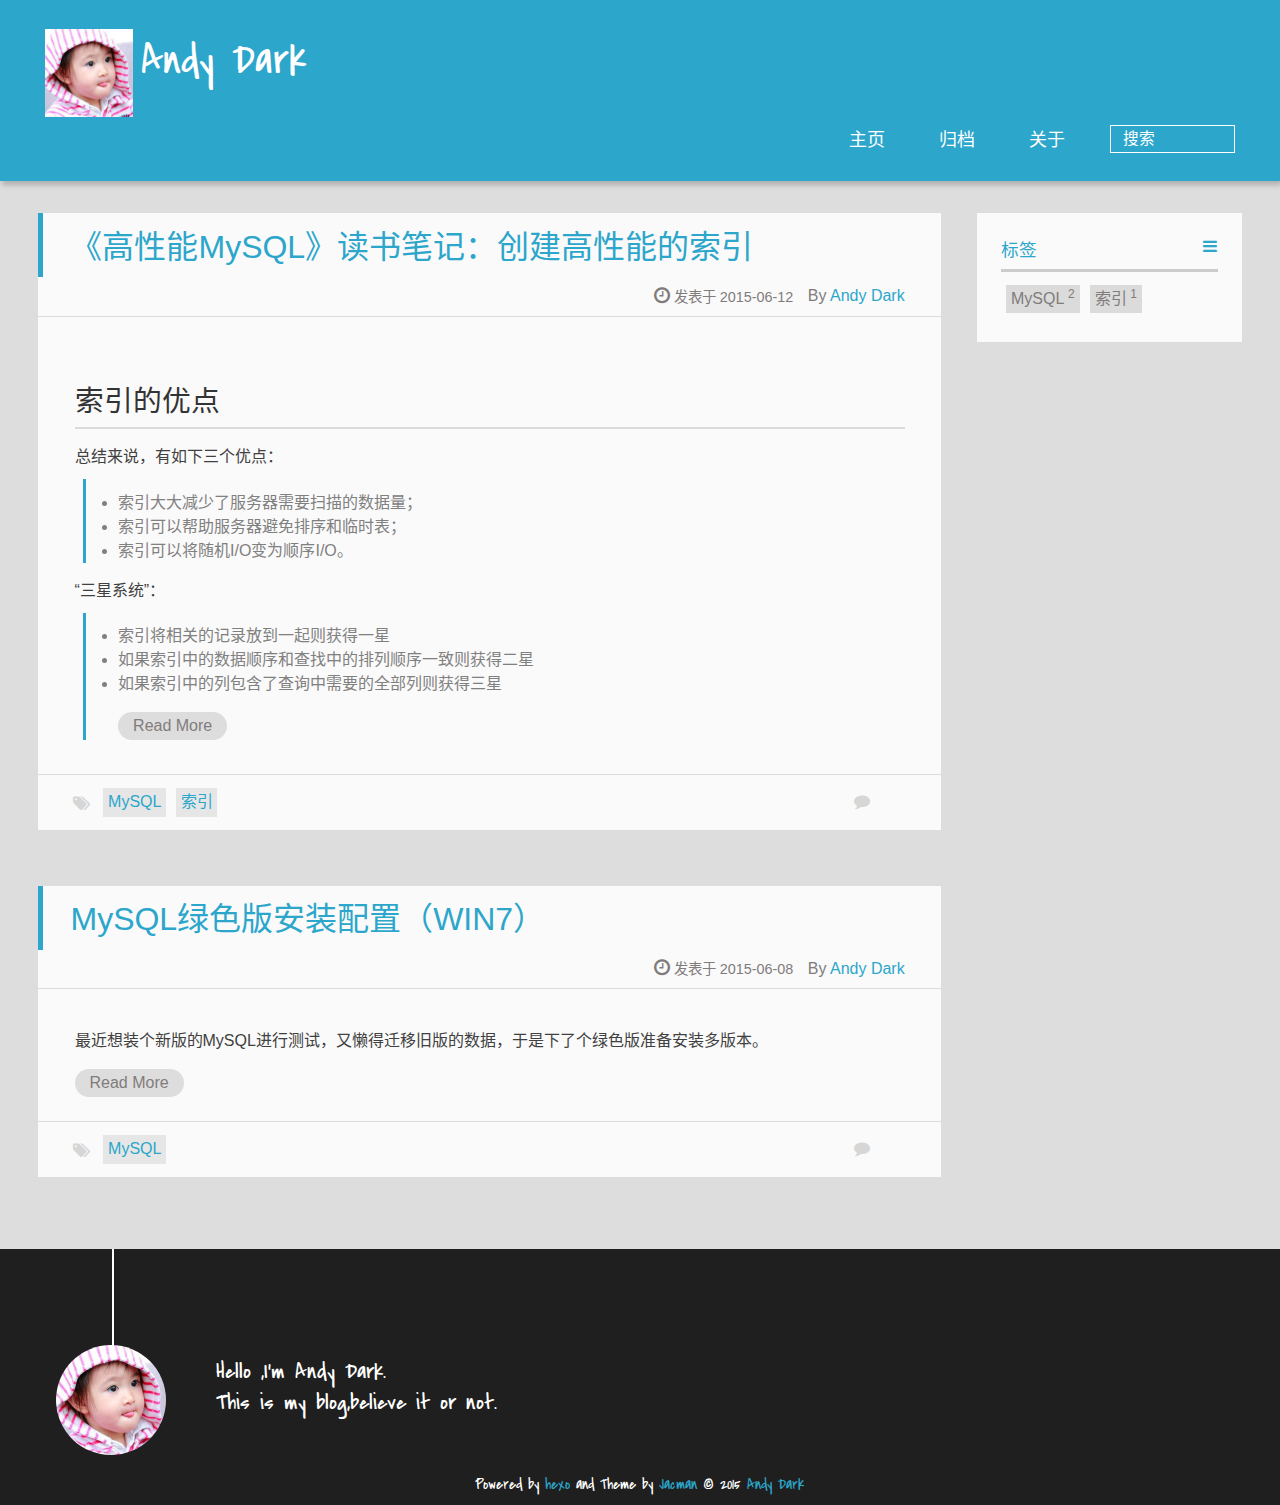
==== commit ab0f6b3b: "Site updated: 2015-06-12 12:36:12" ====
--- a/index.html
+++ b/index.html
@@ -81,73 +81,14 @@
         <header class="article-info clearfix">
   <h1 itemprop="name">
     
-      <a href="/2015/06/08/MySQL绿色版安装配置（WIN7）/" title="MySQL绿色版安装配置（WIN7）" itemprop="url">MySQL绿色版安装配置（WIN7）</a>
+      <a href="/2015/06/12/《高性能MySQL》读书笔记：创建高性能的索引/" title="《高性能MySQL》读书笔记：创建高性能的索引" itemprop="url">《高性能MySQL》读书笔记：创建高性能的索引</a>
   </h1>
   <p class="article-author">By
        
 		<a href="/about" title="Andy Dark" target="_blank" itemprop="author">Andy Dark</a>
 		
   <p class="article-time">
-    <time datetime="2015-06-08T04:26:54.000Z" itemprop="datePublished"> 发表于 2015-06-08</time>
-    
-  </p>
-</header>
-    <div class="article-content">
-        
-        <p>最近想装个新版的MySQL进行测试，又懒得迁移旧版的数据，于是下了个绿色版准备安装多版本。</p>
-        
-        
-        <p class="article-more-link">
-          
-            <a href="/2015/06/08/MySQL绿色版安装配置（WIN7）/#more">Read More</a>
-          
-       </p>
-    </div>
-    <footer class="article-footer clearfix">
-<div class="article-catetags">
-
-
-  <div class="article-tags">
-  
-  <span></span> <a href="/tags/MySQL/">MySQL</a>
-  </div>
-
-</div>
-
-
-
-
-<div class="comments-count">
-	
-	  	<span></span>
-		<a href="/2015/06/08/MySQL绿色版安装配置（WIN7）/#comments" class="ds-thread-count comments-count-link" data-thread-key="2015/06/08/MySQL绿色版安装配置（WIN7）/" data-count-type="comments">&nbsp;</a>
-	
-</div>
-
-</footer>
-
-
-    </article>
-
-
-
-
-
-
-   
-    
-    <article class="post-expand post" itemprop="articleBody"> 
-        <header class="article-info clearfix">
-  <h1 itemprop="name">
-    
-      <a href="/2015/06/07/《高性能MySQL》读书笔记：创建高性能的索引/" title="《高性能MySQL》读书笔记：创建高性能的索引" itemprop="url">《高性能MySQL》读书笔记：创建高性能的索引</a>
-  </h1>
-  <p class="article-author">By
-       
-		<a href="/about" title="Andy Dark" target="_blank" itemprop="author">Andy Dark</a>
-		
-  <p class="article-time">
-    <time datetime="2015-06-07T14:24:03.000Z" itemprop="datePublished"> 发表于 2015-06-07</time>
+    <time datetime="2015-06-12T04:30:32.000Z" itemprop="datePublished"> 发表于 2015-06-12</time>
     
   </p>
 </header>
@@ -171,7 +112,7 @@
         
         <p class="article-more-link">
           
-            <a href="/2015/06/07/《高性能MySQL》读书笔记：创建高性能的索引/#more">Read More</a>
+            <a href="/2015/06/12/《高性能MySQL》读书笔记：创建高性能的索引/#more">Read More</a>
           
        </p>
     </div>
@@ -192,7 +133,66 @@
 <div class="comments-count">
 	
 	  	<span></span>
-		<a href="/2015/06/07/《高性能MySQL》读书笔记：创建高性能的索引/#comments" class="ds-thread-count comments-count-link" data-thread-key="2015/06/07/《高性能MySQL》读书笔记：创建高性能的索引/" data-count-type="comments">&nbsp;</a>
+		<a href="/2015/06/12/《高性能MySQL》读书笔记：创建高性能的索引/#comments" class="ds-thread-count comments-count-link" data-thread-key="2015/06/12/《高性能MySQL》读书笔记：创建高性能的索引/" data-count-type="comments">&nbsp;</a>
+	
+</div>
+
+</footer>
+
+
+    </article>
+
+
+
+
+
+
+   
+    
+    <article class="post-expand post" itemprop="articleBody"> 
+        <header class="article-info clearfix">
+  <h1 itemprop="name">
+    
+      <a href="/2015/06/08/MySQL绿色版安装配置（WIN7）/" title="MySQL绿色版安装配置（WIN7）" itemprop="url">MySQL绿色版安装配置（WIN7）</a>
+  </h1>
+  <p class="article-author">By
+       
+		<a href="/about" title="Andy Dark" target="_blank" itemprop="author">Andy Dark</a>
+		
+  <p class="article-time">
+    <time datetime="2015-06-08T04:26:54.000Z" itemprop="datePublished"> 发表于 2015-06-08</time>
+    
+  </p>
+</header>
+    <div class="article-content">
+        
+        <p>最近想装个新版的MySQL进行测试，又懒得迁移旧版的数据，于是下了个绿色版准备安装多版本。</p>
+        
+        
+        <p class="article-more-link">
+          
+            <a href="/2015/06/08/MySQL绿色版安装配置（WIN7）/#more">Read More</a>
+          
+       </p>
+    </div>
+    <footer class="article-footer clearfix">
+<div class="article-catetags">
+
+
+  <div class="article-tags">
+  
+  <span></span> <a href="/tags/MySQL/">MySQL</a>
+  </div>
+
+</div>
+
+
+
+
+<div class="comments-count">
+	
+	  	<span></span>
+		<a href="/2015/06/08/MySQL绿色版安装配置（WIN7）/#comments" class="ds-thread-count comments-count-link" data-thread-key="2015/06/08/MySQL绿色版安装配置（WIN7）/" data-count-type="comments">&nbsp;</a>
 	
 </div>
 
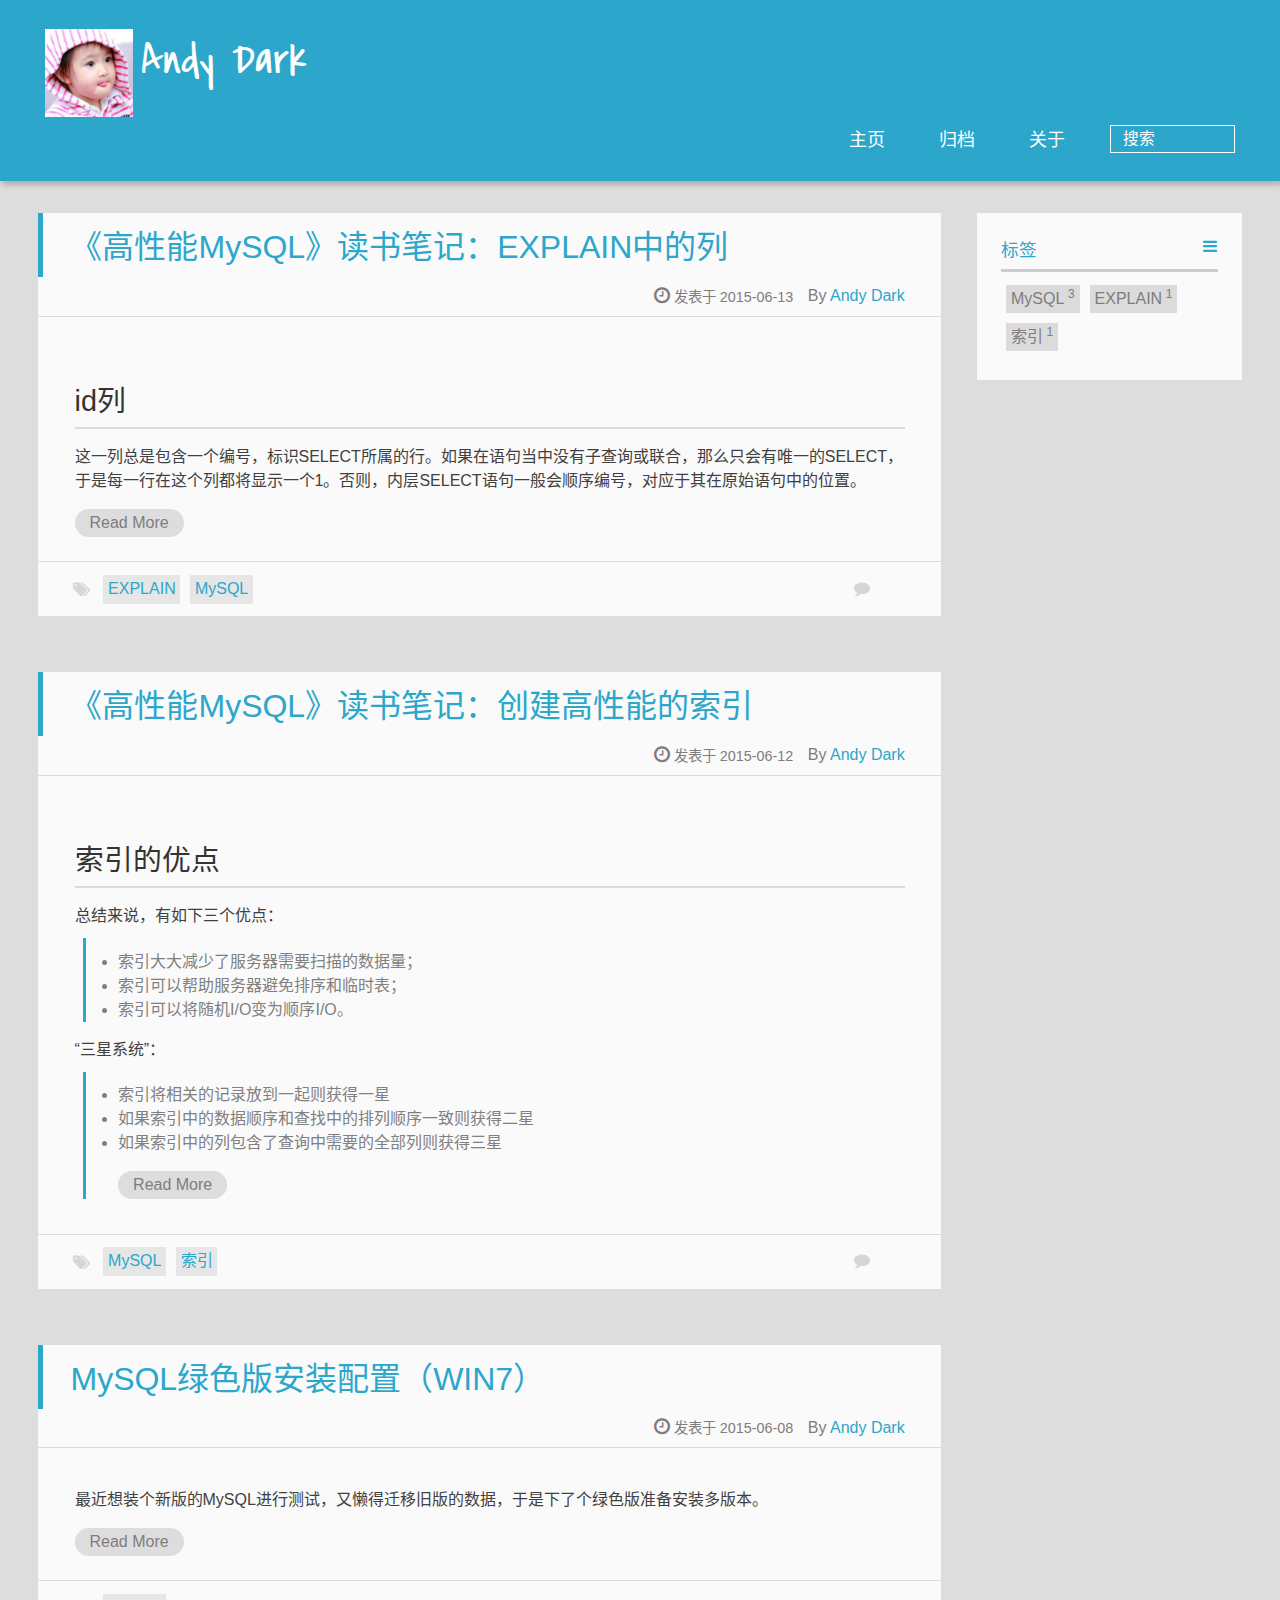
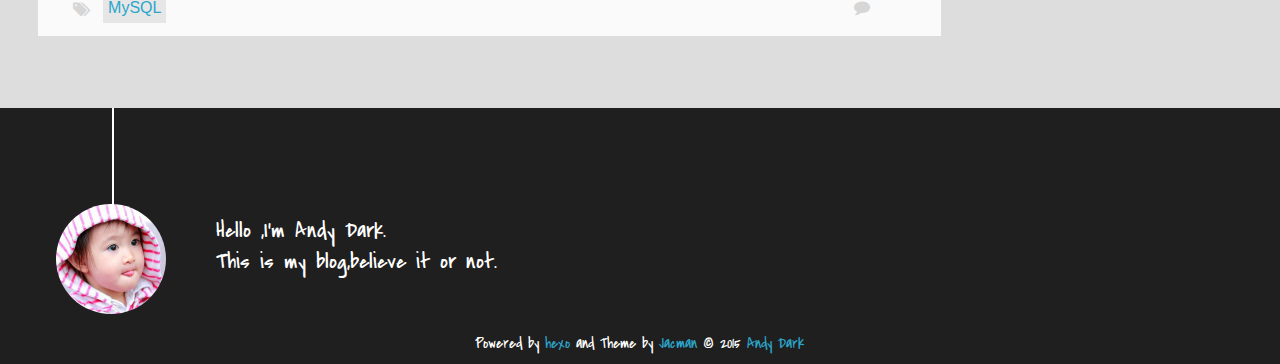
==== commit 976f2c40: "Site updated: 2015-06-13 14:09:45" ====
--- a/index.html
+++ b/index.html
@@ -81,6 +81,65 @@
         <header class="article-info clearfix">
   <h1 itemprop="name">
     
+      <a href="/2015/06/13/MySQL-EXPLAIN中的列/" title="《高性能MySQL》读书笔记：EXPLAIN中的列" itemprop="url">《高性能MySQL》读书笔记：EXPLAIN中的列</a>
+  </h1>
+  <p class="article-author">By
+       
+		<a href="/about" title="Andy Dark" target="_blank" itemprop="author">Andy Dark</a>
+		
+  <p class="article-time">
+    <time datetime="2015-06-13T06:07:31.000Z" itemprop="datePublished"> 发表于 2015-06-13</time>
+    
+  </p>
+</header>
+    <div class="article-content">
+        
+        <h1 id="id列">id列</h1><p>这一列总是包含一个编号，标识SELECT所属的行。如果在语句当中没有子查询或联合，那么只会有唯一的SELECT，于是每一行在这个列都将显示一个1。否则，内层SELECT语句一般会顺序编号，对应于其在原始语句中的位置。</p>
+        
+        
+        <p class="article-more-link">
+          
+            <a href="/2015/06/13/MySQL-EXPLAIN中的列/#more">Read More</a>
+          
+       </p>
+    </div>
+    <footer class="article-footer clearfix">
+<div class="article-catetags">
+
+
+  <div class="article-tags">
+  
+  <span></span> <a href="/tags/EXPLAIN/">EXPLAIN</a><a href="/tags/MySQL/">MySQL</a>
+  </div>
+
+</div>
+
+
+
+
+<div class="comments-count">
+	
+	  	<span></span>
+		<a href="/2015/06/13/MySQL-EXPLAIN中的列/#comments" class="ds-thread-count comments-count-link" data-thread-key="2015/06/13/MySQL-EXPLAIN中的列/" data-count-type="comments">&nbsp;</a>
+	
+</div>
+
+</footer>
+
+
+    </article>
+
+
+
+
+
+
+   
+    
+    <article class="post-expand post" itemprop="articleBody"> 
+        <header class="article-info clearfix">
+  <h1 itemprop="name">
+    
       <a href="/2015/06/12/《高性能MySQL》读书笔记：创建高性能的索引/" title="《高性能MySQL》读书笔记：创建高性能的索引" itemprop="url">《高性能MySQL》读书笔记：创建高性能的索引</a>
   </h1>
   <p class="article-author">By
@@ -222,7 +281,11 @@
 		<ul class="clearfix">
 		
 			
-				<li><a href="/tags/MySQL/" title="MySQL">MySQL<sup>2</sup></a></li>
+				<li><a href="/tags/MySQL/" title="MySQL">MySQL<sup>3</sup></a></li>
+			
+		
+			
+				<li><a href="/tags/EXPLAIN/" title="EXPLAIN">EXPLAIN<sup>1</sup></a></li>
 			
 		
 			
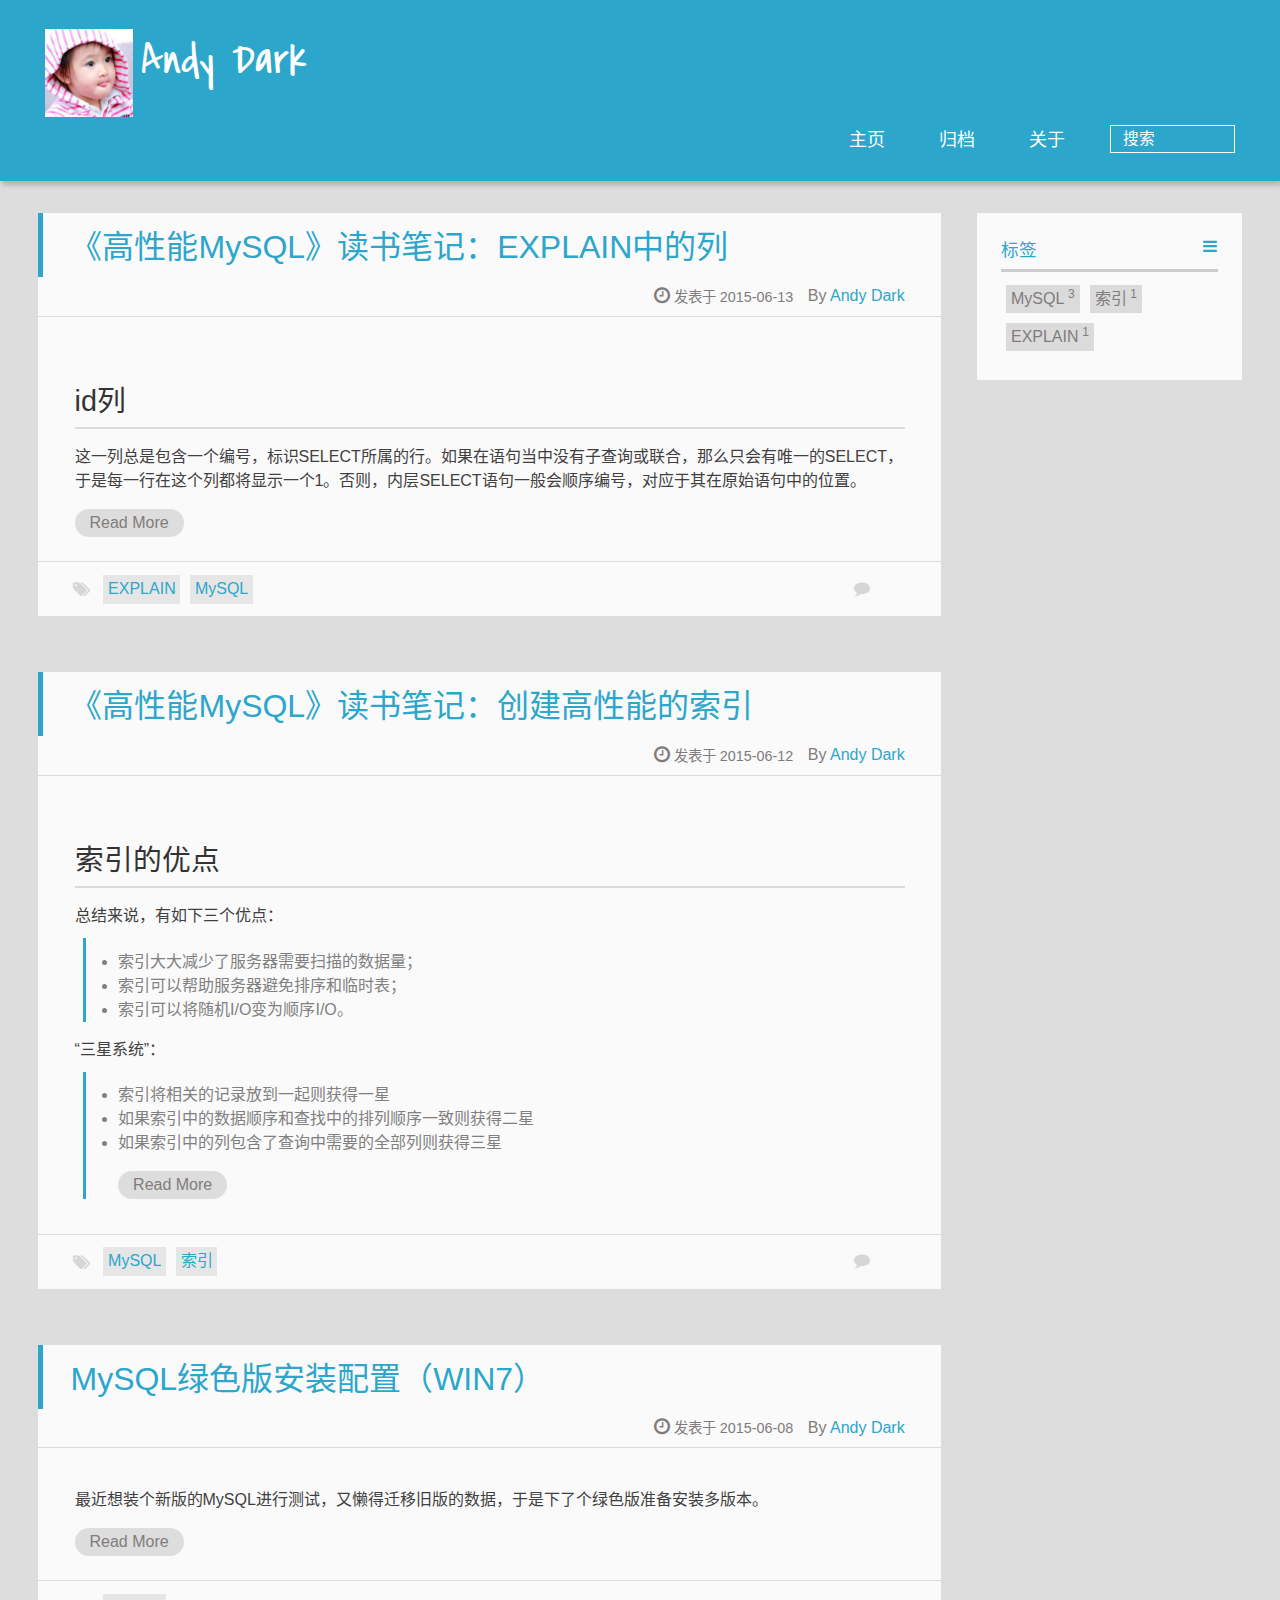
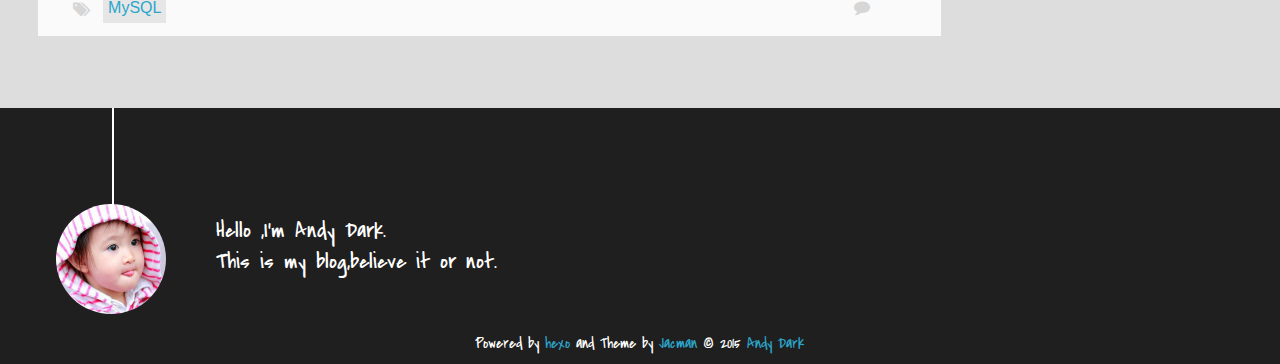
==== commit 5ff72078: "Site updated: 2015-06-13 14:51:24" ====
--- a/index.html
+++ b/index.html
@@ -285,11 +285,11 @@
 			
 		
 			
+				<li><a href="/tags/索引/" title="索引">索引<sup>1</sup></a></li>
+			
+		
+			
 				<li><a href="/tags/EXPLAIN/" title="EXPLAIN">EXPLAIN<sup>1</sup></a></li>
-			
-		
-			
-				<li><a href="/tags/索引/" title="索引">索引<sup>1</sup></a></li>
 			
 		
 		</ul>
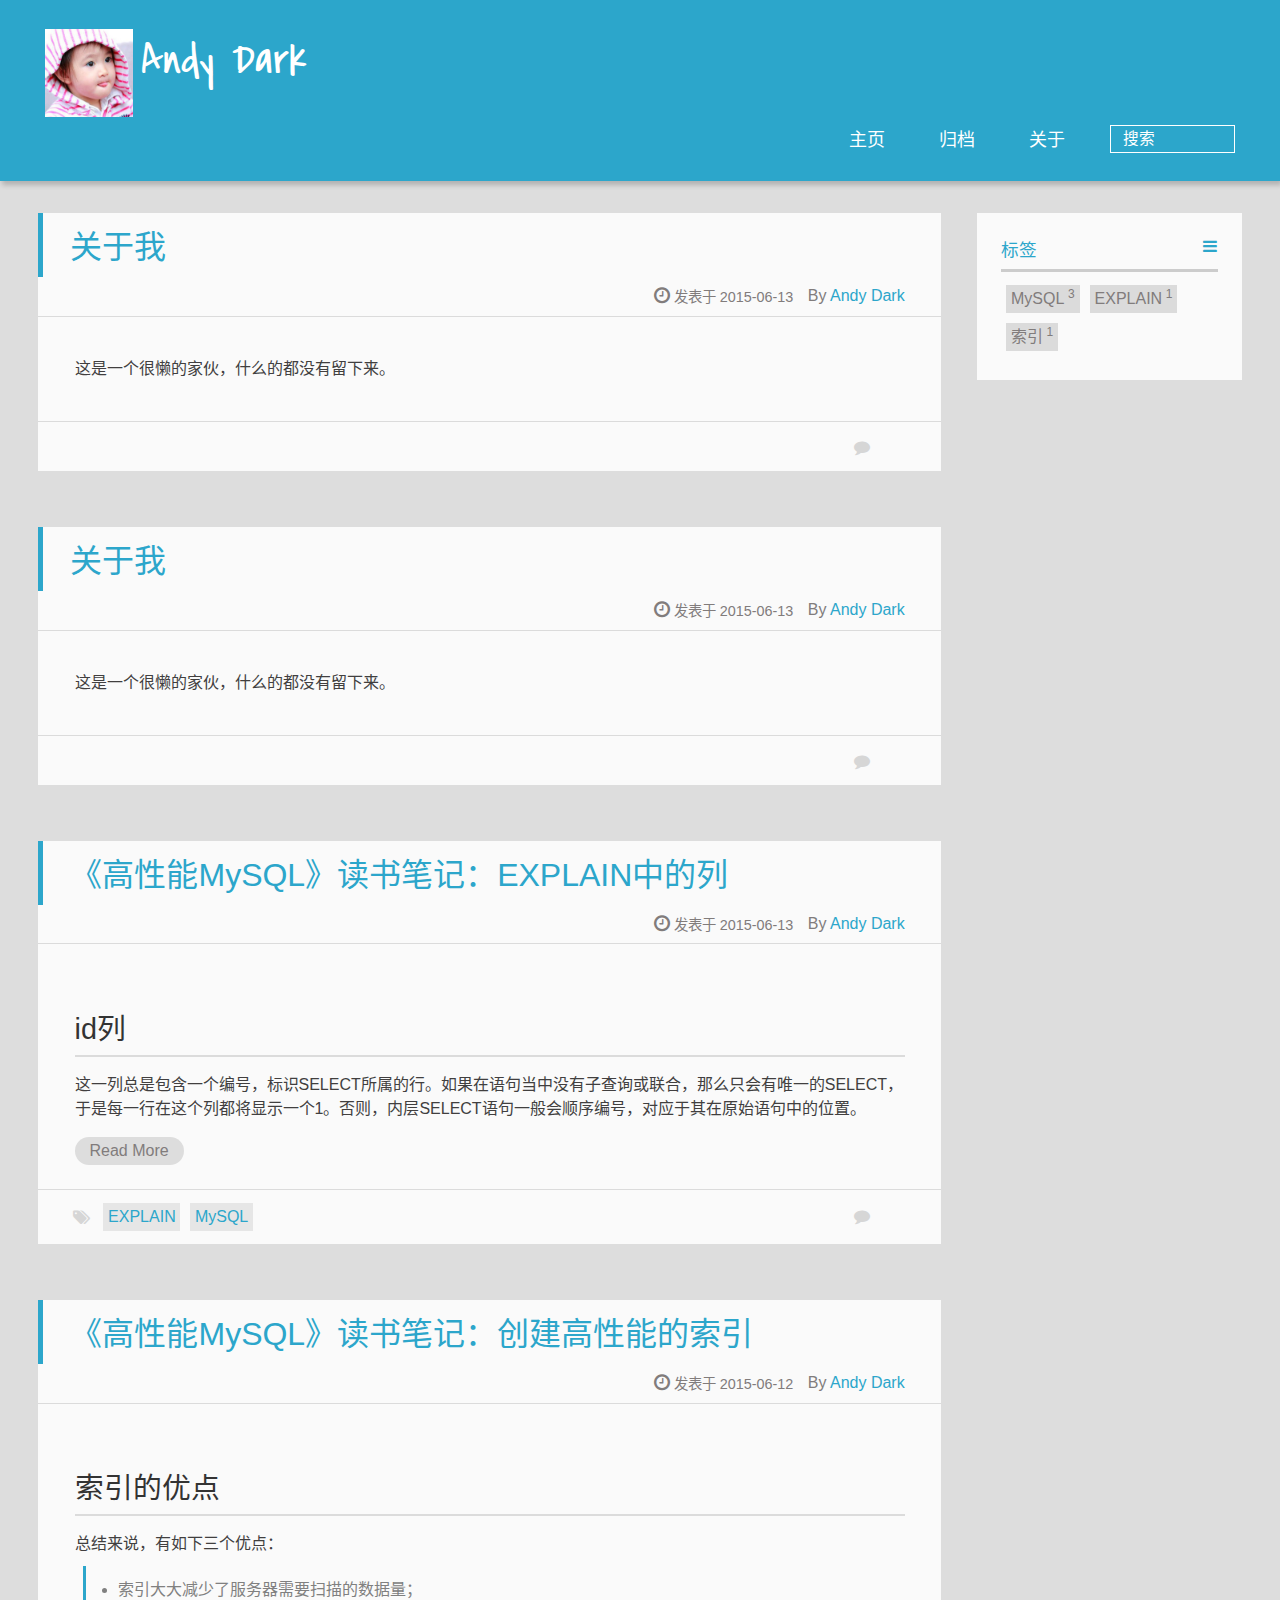
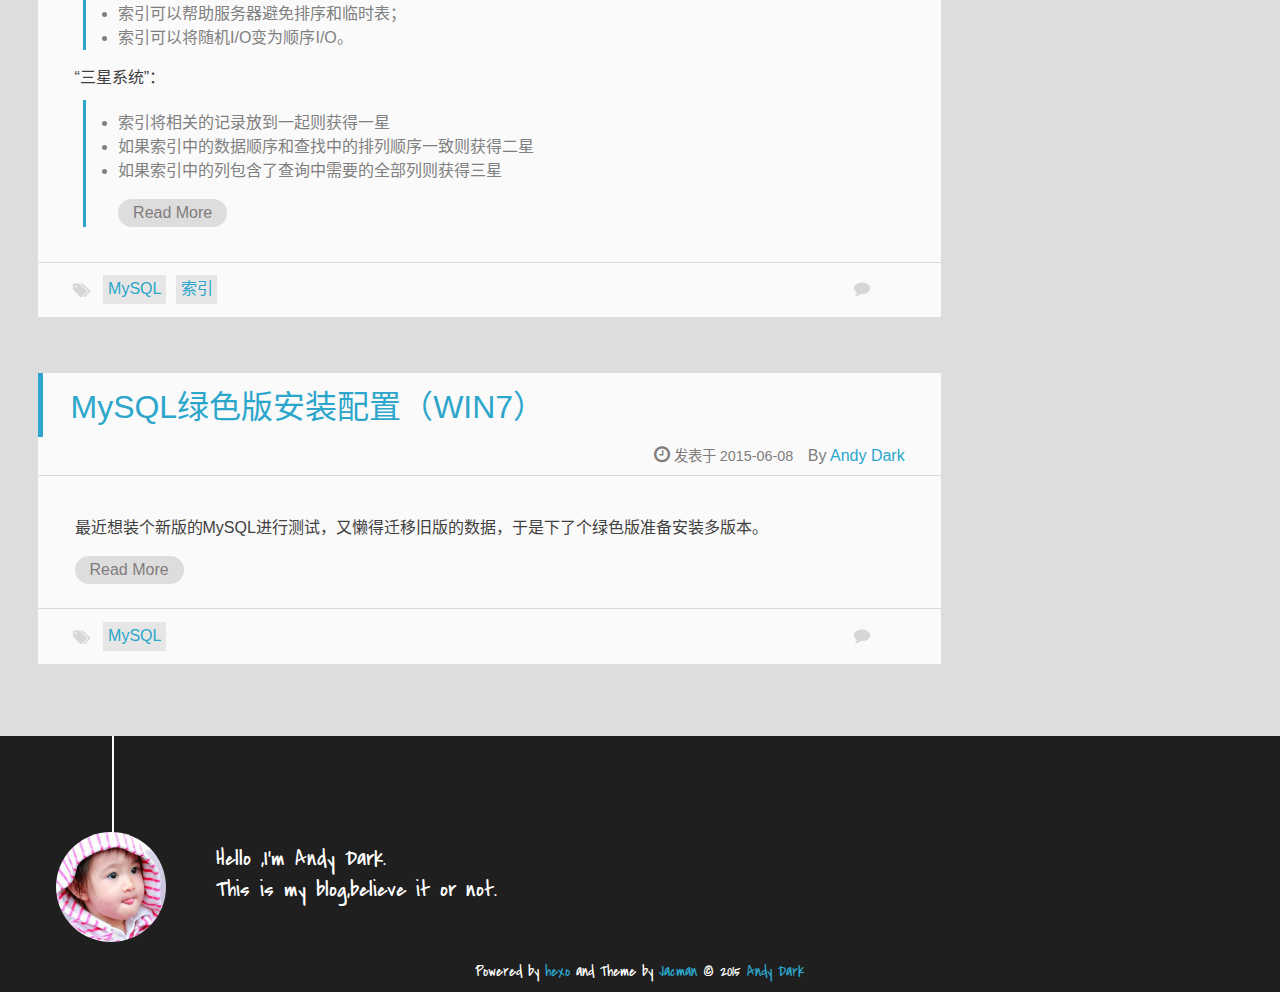
==== commit f2c6d74d: "Site updated: 2015-06-13 14:55:19" ====
--- a/index.html
+++ b/index.html
@@ -81,6 +81,112 @@
         <header class="article-info clearfix">
   <h1 itemprop="name">
     
+      <a href="/2015/06/13/about/" title="关于我" itemprop="url">关于我</a>
+  </h1>
+  <p class="article-author">By
+       
+		<a href="/about" title="Andy Dark" target="_blank" itemprop="author">Andy Dark</a>
+		
+  <p class="article-time">
+    <time datetime="2015-06-13T06:52:27.000Z" itemprop="datePublished"> 发表于 2015-06-13</time>
+    
+  </p>
+</header>
+    <div class="article-content">
+        
+        <p>这是一个很懒的家伙，什么的都没有留下来。</p>
+
+        
+        
+        <p class="article-more-link">
+          
+       </p>
+    </div>
+    <footer class="article-footer clearfix">
+<div class="article-catetags">
+
+
+</div>
+
+
+
+
+<div class="comments-count">
+	
+	  	<span></span>
+		<a href="/2015/06/13/about/#comments" class="ds-thread-count comments-count-link" data-thread-key="2015/06/13/about/" data-count-type="comments">&nbsp;</a>
+	
+</div>
+
+</footer>
+
+
+    </article>
+
+
+
+
+
+
+   
+    
+    <article class="post-expand post" itemprop="articleBody"> 
+        <header class="article-info clearfix">
+  <h1 itemprop="name">
+    
+      <a href="/2015/06/13/about-1/" title="关于我" itemprop="url">关于我</a>
+  </h1>
+  <p class="article-author">By
+       
+		<a href="/about" title="Andy Dark" target="_blank" itemprop="author">Andy Dark</a>
+		
+  <p class="article-time">
+    <time datetime="2015-06-13T06:50:11.000Z" itemprop="datePublished"> 发表于 2015-06-13</time>
+    
+  </p>
+</header>
+    <div class="article-content">
+        
+        <p>这是一个很懒的家伙，什么的都没有留下来。</p>
+
+        
+        
+        <p class="article-more-link">
+          
+       </p>
+    </div>
+    <footer class="article-footer clearfix">
+<div class="article-catetags">
+
+
+</div>
+
+
+
+
+<div class="comments-count">
+	
+	  	<span></span>
+		<a href="/2015/06/13/about-1/#comments" class="ds-thread-count comments-count-link" data-thread-key="2015/06/13/about-1/" data-count-type="comments">&nbsp;</a>
+	
+</div>
+
+</footer>
+
+
+    </article>
+
+
+
+
+
+
+   
+    
+    <article class="post-expand post" itemprop="articleBody"> 
+        <header class="article-info clearfix">
+  <h1 itemprop="name">
+    
       <a href="/2015/06/13/MySQL-EXPLAIN中的列/" title="《高性能MySQL》读书笔记：EXPLAIN中的列" itemprop="url">《高性能MySQL》读书笔记：EXPLAIN中的列</a>
   </h1>
   <p class="article-author">By
@@ -285,11 +391,11 @@
 			
 		
 			
+				<li><a href="/tags/EXPLAIN/" title="EXPLAIN">EXPLAIN<sup>1</sup></a></li>
+			
+		
+			
 				<li><a href="/tags/索引/" title="索引">索引<sup>1</sup></a></li>
-			
-		
-			
-				<li><a href="/tags/EXPLAIN/" title="EXPLAIN">EXPLAIN<sup>1</sup></a></li>
 			
 		
 		</ul>
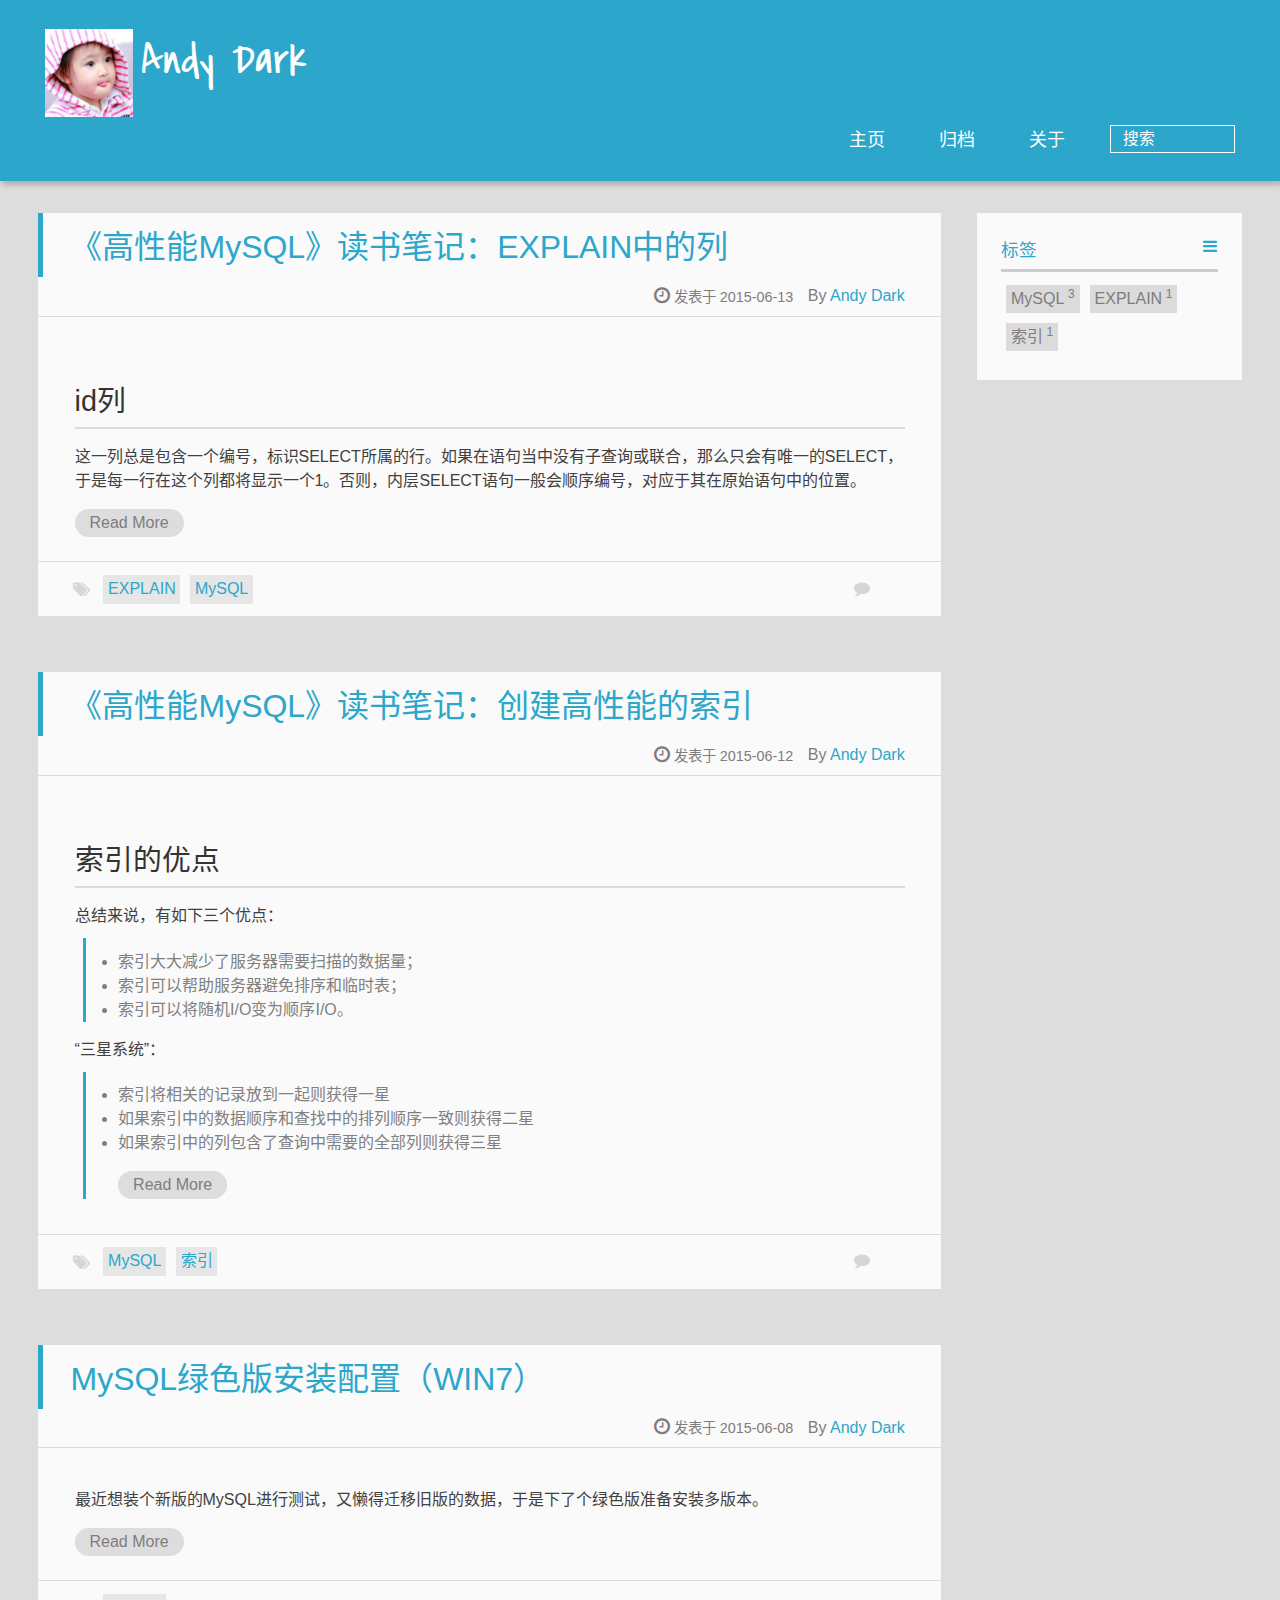
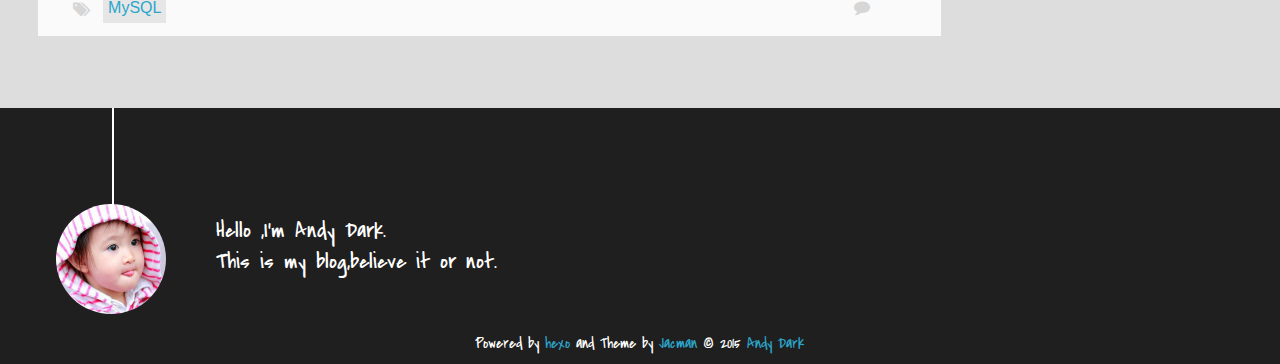
==== commit 24840112: "Site updated: 2015-06-13 14:56:56" ====
--- a/index.html
+++ b/index.html
@@ -81,112 +81,6 @@
         <header class="article-info clearfix">
   <h1 itemprop="name">
     
-      <a href="/2015/06/13/about/" title="关于我" itemprop="url">关于我</a>
-  </h1>
-  <p class="article-author">By
-       
-		<a href="/about" title="Andy Dark" target="_blank" itemprop="author">Andy Dark</a>
-		
-  <p class="article-time">
-    <time datetime="2015-06-13T06:52:27.000Z" itemprop="datePublished"> 发表于 2015-06-13</time>
-    
-  </p>
-</header>
-    <div class="article-content">
-        
-        <p>这是一个很懒的家伙，什么的都没有留下来。</p>
-
-        
-        
-        <p class="article-more-link">
-          
-       </p>
-    </div>
-    <footer class="article-footer clearfix">
-<div class="article-catetags">
-
-
-</div>
-
-
-
-
-<div class="comments-count">
-	
-	  	<span></span>
-		<a href="/2015/06/13/about/#comments" class="ds-thread-count comments-count-link" data-thread-key="2015/06/13/about/" data-count-type="comments">&nbsp;</a>
-	
-</div>
-
-</footer>
-
-
-    </article>
-
-
-
-
-
-
-   
-    
-    <article class="post-expand post" itemprop="articleBody"> 
-        <header class="article-info clearfix">
-  <h1 itemprop="name">
-    
-      <a href="/2015/06/13/about-1/" title="关于我" itemprop="url">关于我</a>
-  </h1>
-  <p class="article-author">By
-       
-		<a href="/about" title="Andy Dark" target="_blank" itemprop="author">Andy Dark</a>
-		
-  <p class="article-time">
-    <time datetime="2015-06-13T06:50:11.000Z" itemprop="datePublished"> 发表于 2015-06-13</time>
-    
-  </p>
-</header>
-    <div class="article-content">
-        
-        <p>这是一个很懒的家伙，什么的都没有留下来。</p>
-
-        
-        
-        <p class="article-more-link">
-          
-       </p>
-    </div>
-    <footer class="article-footer clearfix">
-<div class="article-catetags">
-
-
-</div>
-
-
-
-
-<div class="comments-count">
-	
-	  	<span></span>
-		<a href="/2015/06/13/about-1/#comments" class="ds-thread-count comments-count-link" data-thread-key="2015/06/13/about-1/" data-count-type="comments">&nbsp;</a>
-	
-</div>
-
-</footer>
-
-
-    </article>
-
-
-
-
-
-
-   
-    
-    <article class="post-expand post" itemprop="articleBody"> 
-        <header class="article-info clearfix">
-  <h1 itemprop="name">
-    
       <a href="/2015/06/13/MySQL-EXPLAIN中的列/" title="《高性能MySQL》读书笔记：EXPLAIN中的列" itemprop="url">《高性能MySQL》读书笔记：EXPLAIN中的列</a>
   </h1>
   <p class="article-author">By
